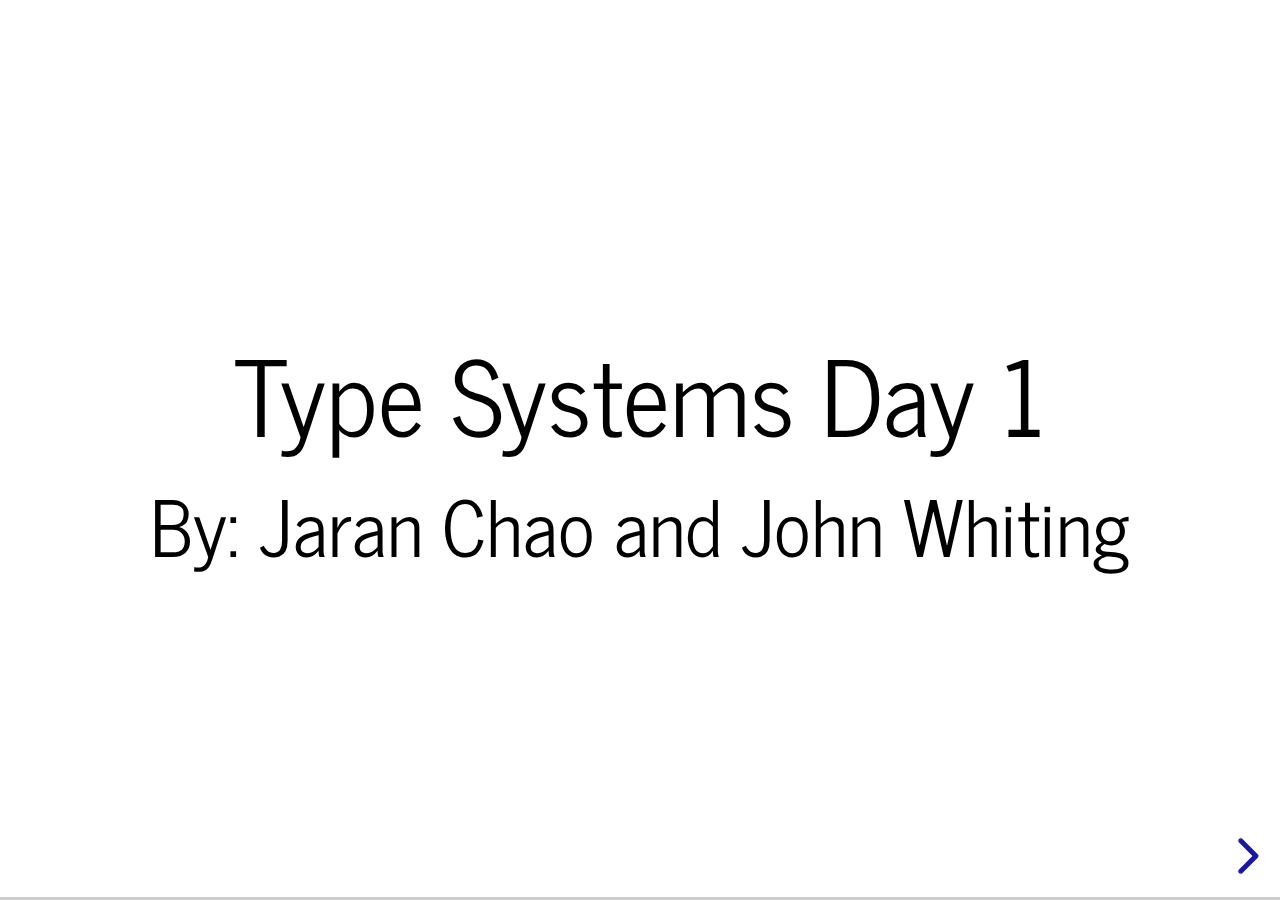
==== export/Day01-Slides/index.html @ 2f9c2c51 "vault backup: 2024-03-02 23:18:16" ====
<!DOCTYPE html>
<html lang="en">
  <head>
    <meta charset="utf-8" />
    <meta name="viewport" content="width=device-width, initial-scale=1.0, maximum-scale=1.0, user-scalable=no" />

    <title></title>
    <link rel="stylesheet" href="dist/reveal.css" />
    <link rel="stylesheet" href="dist/theme/simple.css" id="theme" />
    <link rel="stylesheet" href="plugin/highlight/zenburn.css" />
	<link rel="stylesheet" href="css/layout.css" />
	<link rel="stylesheet" href="plugin/customcontrols/style.css">



    <script defer src="dist/fontawesome/all.min.js"></script>

	<script type="text/javascript">
		var forgetPop = true;
		function onPopState(event) {
			if(forgetPop){
				forgetPop = false;
			} else {
				parent.postMessage(event.target.location.href, "app://obsidian.md");
			}
        }
		window.onpopstate = onPopState;
		window.onmessage = event => {
			if(event.data == "reload"){
				window.document.location.reload();
			}
			forgetPop = true;
		}

		function fitElements(){
			const itemsToFit = document.getElementsByClassName('fitText');
			for (const item in itemsToFit) {
				if (Object.hasOwnProperty.call(itemsToFit, item)) {
					var element = itemsToFit[item];
					fitElement(element,1, 1000);
					element.classList.remove('fitText');
				}
			}
		}

		function fitElement(element, start, end){

			let size = (end + start) / 2;
			element.style.fontSize = `${size}px`;

			if(Math.abs(start - end) < 1){
				while(element.scrollHeight > element.offsetHeight){
					size--;
					element.style.fontSize = `${size}px`;
				}
				return;
			}

			if(element.scrollHeight > element.offsetHeight){
				fitElement(element, start, size);
			} else {
				fitElement(element, size, end);
			}		
		}


		document.onreadystatechange = () => {
			fitElements();
			if (document.readyState === 'complete') {
				if (window.location.href.indexOf("?export") != -1){
					parent.postMessage(event.target.location.href, "app://obsidian.md");
				}
				if (window.location.href.indexOf("print-pdf") != -1){
					let stateCheck = setInterval(() => {
						clearInterval(stateCheck);
						window.print();
					}, 250);
				}
			}
	};


        </script>
  </head>
  <body>
    <div class="reveal">
      <div class="slides"><section  data-markdown><script type="text/template"><!-- .slide: class="drop" -->
<div class="" style="position: absolute; left: 0px; top: 0px; height: 700px; width: 960px; min-height: 700px; display: flex; flex-direction: column; align-items: center; justify-content: center" absolute="true">

## Type Systems Day 1
### By: Jaran Chao and John Whiting
</div></script></section><section  data-markdown><script type="text/template"><!-- .slide: class="drop" -->
<div class="" style="position: absolute; left: 0px; top: 0px; height: 700px; width: 960px; min-height: 700px; display: flex; flex-direction: column; align-items: center; justify-content: center" absolute="true">

## Overview

### High-Level properties of type systems

- Strong vs. Weak Typing
- Static vs. Dynamic
- Nominal vs. Structural
- Duck Typing
- Manifest vs. Inferred
</div></script></section><section  data-markdown><script type="text/template"><!-- .slide: class="drop" -->
<div class="" style="position: absolute; left: 0px; top: 0px; height: 700px; width: 960px; min-height: 700px; display: flex; flex-direction: column; align-items: center; justify-content: center" absolute="true">

## Types are a Spectrum

<img src="imgs/strong-weak-static-dynamic-spectrum-graph.webp" alt="" style="object-fit: scale-down">
</div></script></section><section  data-markdown><script type="text/template"><!-- .slide: class="drop" -->
<div class="" style="position: absolute; left: 0px; top: 0px; height: 700px; width: 960px; min-height: 700px; display: flex; flex-direction: column; align-items: center; justify-content: center" absolute="true">

## Static vs. Dynamic

Static Typing                                                              | Dynamic Typing
:--------------------------------------------------------------------------|---------------------------------------------------------------------:
The type of a variable is known at <i style="color:#22d;">compile time</i> | The type of a variable is known at <i style="color:#22d;">runtime</i>
The type of a variable <i style="color:#e22;">cannot</i> change            | The type of a variable <i style="color:#4e4;">can</i> change
</div></script></section><section  data-markdown><script type="text/template"><!-- .slide: class="drop" -->
<div class="" style="position: absolute; left: 0px; top: 0px; height: 700px; width: 960px; min-height: 700px; display: flex; flex-direction: column; align-items: center; justify-content: center" absolute="true">

## Strong vs. Weak

Strong Typing                                         | Weak Typing
:-----------------------------------------------------|-----------------------------------------------------:
 <i style="color:#e22;">Never</i> possible to convert | <i style="color:#4e4;">Always</i> possible to convert

There are no standardized/agreed upon definitions for strong and weakly typed languages.
However, the above terms will be used for the rest of the presentation. <!-- .element: style="font-size: 1.5rem" -->
</div></script></section><section  data-markdown><script type="text/template"><!-- .slide: class="drop" -->
<div class="" style="position: absolute; left: 0px; top: 0px; height: 700px; width: 960px; min-height: 700px; display: flex; flex-direction: column; align-items: center; justify-content: center" absolute="true">

## Python (Strong-Dynamic)

```python
print("hello world" + 10) # Gives a TypeError
print("hello world" + str(10)) # Prints "hello world10"

# Magic Method __str__ for type casting
class Test:
	def __str__(self):
		return "test"

print("hello world" + Test()) # Gives a TypeError
print("hello world" + str(Test())) # Prints "hello worldtest"
```
</div></script></section><section  data-markdown><script type="text/template"><!-- .slide: class="drop" -->
<div class="" style="position: absolute; left: 0px; top: 0px; height: 700px; width: 960px; min-height: 700px; display: flex; flex-direction: column; align-items: center; justify-content: center" absolute="true">

## JavaScript (Weak-Dynamic)

```js
// Evalulates to 0
console.log(+[]);

// Evaulates to 1
console.log(+!![]);

// Evaulates to true
console.log([] == 0);

// Evaulates to "banana"
console.log(("b" + "a" + + "a" + "a").toLowerCase());
```
</div></script></section><section  data-markdown><script type="text/template"><!-- .slide: class="drop" -->
<div class="" style="position: absolute; left: 0px; top: 0px; height: 700px; width: 960px; min-height: 700px; display: flex; flex-direction: column; align-items: center; justify-content: center" absolute="true">

## C/C++ (Weak-Static)

```c
// Fast Inverse Square Root Algorithm for Quake III Arena
float q_rsqrt(float number) {
  long i;
  float x2, y;
  const float threehalfs = 1.5F;

  x2 = number * 0.5F;
  y  = number;
  i  = * ( long * ) &y; // evil floating point bit level hacking
  i  = 0x5f3759df - ( i >> 1 ); // what the...
  y  = * ( float * ) &i;
  y  = y * ( threehalfs - ( x2 * y * y ) );

  return y;
}
```
</div></script></section><section  data-markdown><script type="text/template"><!-- .slide: class="drop" -->
<div class="" style="position: absolute; left: 0px; top: 0px; height: 700px; width: 960px; min-height: 700px; display: flex; flex-direction: column; align-items: center; justify-content: center" absolute="true">

## Java (Strong-Static)

```java
public class Main {
  static class Test {
    @Override
    public String toString() {
      return "test";
    }
  }
  public static void main(String[] args) {
	// Prints "hello world10"
	System.out.println("hello world" + 10);
	
	// Prints "hello worldtest"
	System.out.println("hello world" + new Test());
  }
}
```
</div></script></section><section  data-markdown><script type="text/template"><!-- .slide: class="drop" -->
<div class="" style="position: absolute; left: 0px; top: 0px; height: 700px; width: 960px; min-height: 700px; display: flex; flex-direction: column; align-items: center; justify-content: center" absolute="true">

## Nominal vs. Structural
</div></script></section><section  data-markdown><script type="text/template"><!-- .slide: class="drop" -->
<div class="" style="position: absolute; left: 0px; top: 0px; height: 700px; width: 960px; min-height: 700px; display: flex; flex-direction: column; align-items: center; justify-content: center" absolute="true">

## Duck Typing
</div></script></section><section  data-markdown><script type="text/template"><!-- .slide: class="drop" -->
<div class="" style="position: absolute; left: 0px; top: 0px; height: 700px; width: 960px; min-height: 700px; display: flex; flex-direction: column; align-items: center; justify-content: center" absolute="true">

## Manifest vs. Inferred
</div></script></section></div>
    </div>

    <script src="dist/reveal.js"></script>

    <script src="plugin/markdown/markdown.js"></script>
    <script src="plugin/highlight/highlight.js"></script>
    <script src="plugin/zoom/zoom.js"></script>
    <script src="plugin/notes/notes.js"></script>
    <script src="plugin/math/math.js"></script>
	<script src="plugin/mermaid/mermaid.js"></script>
	<script src="plugin/chart/chart.min.js"></script>
	<script src="plugin/chart/plugin.js"></script>
	<script src="plugin/customcontrols/plugin.js"></script>

    <script>
      function extend() {
        var target = {};
        for (var i = 0; i < arguments.length; i++) {
          var source = arguments[i];
          for (var key in source) {
            if (source.hasOwnProperty(key)) {
              target[key] = source[key];
            }
          }
        }
        return target;
      }

	  function isLight(color) {
		let hex = color.replace('#', '');

		// convert #fff => #ffffff
		if(hex.length == 3){
			hex = `${hex[0]}${hex[0]}${hex[1]}${hex[1]}${hex[2]}${hex[2]}`;
		}

		const c_r = parseInt(hex.substr(0, 2), 16);
		const c_g = parseInt(hex.substr(2, 2), 16);
		const c_b = parseInt(hex.substr(4, 2), 16);
		const brightness = ((c_r * 299) + (c_g * 587) + (c_b * 114)) / 1000;
		return brightness > 155;
	}

	var bgColor = getComputedStyle(document.documentElement).getPropertyValue('--r-background-color').trim();
	var isLight = isLight(bgColor);

	if(isLight){
		document.body.classList.add('has-light-background');
	} else {
		document.body.classList.add('has-dark-background');
	}

      // default options to init reveal.js
      var defaultOptions = {
        controls: true,
        progress: true,
        history: true,
        center: true,
        transition: 'default', // none/fade/slide/convex/concave/zoom
        plugins: [
          RevealMarkdown,
          RevealHighlight,
          RevealZoom,
          RevealNotes,
          RevealMath.MathJax3,
		  RevealMermaid,
		  RevealChart,
		  RevealCustomControls,
        ],


    	allottedTime: 120 * 1000,

		mathjax3: {
			mathjax: 'plugin/math/mathjax/tex-mml-chtml.js',
		},
		markdown: {
		  gfm: true,
		  mangle: true,
		  pedantic: false,
		  smartLists: false,
		  smartypants: false,
		},

		mermaid: {
			theme: isLight ? 'default' : 'dark',
		},

		customcontrols: {
			controls: [
			]
		},
      };

      // options from URL query string
      var queryOptions = Reveal().getQueryHash() || {};

      var options = extend(defaultOptions, {"width":960,"height":700,"margin":0.04,"controls":true,"progress":true,"slideNumber":false,"transition":"slide","transitionSpeed":"default"}, queryOptions);
    </script>

    <script>
      Reveal.initialize(options);
    </script>
  </body>

  <!-- created with Advanced Slides -->
</html>
---- export/Day01-Slides/dist/reveal.css ----
/*!
* reveal.js 4.3.1
* https://revealjs.com
* MIT licensed
*
* Copyright (C) 2011-2022 Hakim El Hattab, https://hakim.se
*/
.reveal .r-stretch,.reveal .stretch{max-width:none;max-height:none}.reveal pre.r-stretch code,.reveal pre.stretch code{height:100%;max-height:100%;box-sizing:border-box}.reveal .r-fit-text{display:inline-block;white-space:nowrap}.reveal .r-stack{display:grid}.reveal .r-stack>*{grid-area:1/1;margin:auto}.reveal .r-hstack,.reveal .r-vstack{display:flex}.reveal .r-hstack img,.reveal .r-hstack video,.reveal .r-vstack img,.reveal .r-vstack video{min-width:0;min-height:0;-o-object-fit:contain;object-fit:contain}.reveal .r-vstack{flex-direction:column;align-items:center;justify-content:center}.reveal .r-hstack{flex-direction:row;align-items:center;justify-content:center}.reveal .items-stretch{align-items:stretch}.reveal .items-start{align-items:flex-start}.reveal .items-center{align-items:center}.reveal .items-end{align-items:flex-end}.reveal .justify-between{justify-content:space-between}.reveal .justify-around{justify-content:space-around}.reveal .justify-start{justify-content:flex-start}.reveal .justify-center{justify-content:center}.reveal .justify-end{justify-content:flex-end}html.reveal-full-page{width:100%;height:100%;height:100vh;height:calc(var(--vh,1vh) * 100);overflow:hidden}.reveal-viewport{height:100%;overflow:hidden;position:relative;line-height:1;margin:0;background-color:#fff;color:#000}.reveal-viewport:-webkit-full-screen{top:0!important;left:0!important;width:100%!important;height:100%!important;transform:none!important}.reveal-viewport:-ms-fullscreen{top:0!important;left:0!important;width:100%!important;height:100%!important;transform:none!important}.reveal-viewport:fullscreen{top:0!important;left:0!important;width:100%!important;height:100%!important;transform:none!important}.reveal .slides section .fragment{opacity:0;visibility:hidden;transition:all .2s ease;will-change:opacity}.reveal .slides section .fragment.visible{opacity:1;visibility:inherit}.reveal .slides section .fragment.disabled{transition:none}.reveal .slides section .fragment.grow{opacity:1;visibility:inherit}.reveal .slides section .fragment.grow.visible{transform:scale(1.3)}.reveal .slides section .fragment.shrink{opacity:1;visibility:inherit}.reveal .slides section .fragment.shrink.visible{transform:scale(.7)}.reveal .slides section .fragment.zoom-in{transform:scale(.1)}.reveal .slides section .fragment.zoom-in.visible{transform:none}.reveal .slides section .fragment.fade-out{opacity:1;visibility:inherit}.reveal .slides section .fragment.fade-out.visible{opacity:0;visibility:hidden}.reveal .slides section .fragment.semi-fade-out{opacity:1;visibility:inherit}.reveal .slides section .fragment.semi-fade-out.visible{opacity:.5;visibility:inherit}.reveal .slides section .fragment.strike{opacity:1;visibility:inherit}.reveal .slides section .fragment.strike.visible{text-decoration:line-through}.reveal .slides section .fragment.fade-up{transform:translate(0,40px)}.reveal .slides section .fragment.fade-up.visible{transform:translate(0,0)}.reveal .slides section .fragment.fade-down{transform:translate(0,-40px)}.reveal .slides section .fragment.fade-down.visible{transform:translate(0,0)}.reveal .slides section .fragment.fade-right{transform:translate(-40px,0)}.reveal .slides section .fragment.fade-right.visible{transform:translate(0,0)}.reveal .slides section .fragment.fade-left{transform:translate(40px,0)}.reveal .slides section .fragment.fade-left.visible{transform:translate(0,0)}.reveal .slides section .fragment.current-visible,.reveal .slides section .fragment.fade-in-then-out{opacity:0;visibility:hidden}.reveal .slides section .fragment.current-visible.current-fragment,.reveal .slides section .fragment.fade-in-then-out.current-fragment{opacity:1;visibility:inherit}.reveal .slides section .fragment.fade-in-then-semi-out{opacity:0;visibility:hidden}.reveal .slides section .fragment.fade-in-then-semi-out.visible{opacity:.5;visibility:inherit}.reveal .slides section .fragment.fade-in-then-semi-out.current-fragment{opacity:1;visibility:inherit}.reveal .slides section .fragment.highlight-blue,.reveal .slides section .fragment.highlight-current-blue,.reveal .slides section .fragment.highlight-current-green,.reveal .slides section .fragment.highlight-current-red,.reveal .slides section .fragment.highlight-green,.reveal .slides section .fragment.highlight-red{opacity:1;visibility:inherit}.reveal .slides section .fragment.highlight-red.visible{color:#ff2c2d}.reveal .slides section .fragment.highlight-green.visible{color:#17ff2e}.reveal .slides section .fragment.highlight-blue.visible{color:#1b91ff}.reveal .slides section .fragment.highlight-current-red.current-fragment{color:#ff2c2d}.reveal .slides section .fragment.highlight-current-green.current-fragment{color:#17ff2e}.reveal .slides section .fragment.highlight-current-blue.current-fragment{color:#1b91ff}.reveal:after{content:"";font-style:italic}.reveal iframe{z-index:1}.reveal a{position:relative}@keyframes bounce-right{0%,10%,25%,40%,50%{transform:translateX(0)}20%{transform:translateX(10px)}30%{transform:translateX(-5px)}}@keyframes bounce-left{0%,10%,25%,40%,50%{transform:translateX(0)}20%{transform:translateX(-10px)}30%{transform:translateX(5px)}}@keyframes bounce-down{0%,10%,25%,40%,50%{transform:translateY(0)}20%{transform:translateY(10px)}30%{transform:translateY(-5px)}}.reveal .controls{display:none;position:absolute;top:auto;bottom:12px;right:12px;left:auto;z-index:11;color:#000;pointer-events:none;font-size:10px}.reveal .controls button{position:absolute;padding:0;background-color:transparent;border:0;outline:0;cursor:pointer;color:currentColor;transform:scale(.9999);transition:color .2s ease,opacity .2s ease,transform .2s ease;z-index:2;pointer-events:auto;font-size:inherit;visibility:hidden;opacity:0;-webkit-appearance:none;-webkit-tap-highlight-color:transparent}.reveal .controls .controls-arrow:after,.reveal .controls .controls-arrow:before{content:"";position:absolute;top:0;left:0;width:2.6em;height:.5em;border-radius:.25em;background-color:currentColor;transition:all .15s ease,background-color .8s ease;transform-origin:.2em 50%;will-change:transform}.reveal .controls .controls-arrow{position:relative;width:3.6em;height:3.6em}.reveal .controls .controls-arrow:before{transform:translateX(.5em) translateY(1.55em) rotate(45deg)}.reveal .controls .controls-arrow:after{transform:translateX(.5em) translateY(1.55em) rotate(-45deg)}.reveal .controls .controls-arrow:hover:before{transform:translateX(.5em) translateY(1.55em) rotate(40deg)}.reveal .controls .controls-arrow:hover:after{transform:translateX(.5em) translateY(1.55em) rotate(-40deg)}.reveal .controls .controls-arrow:active:before{transform:translateX(.5em) translateY(1.55em) rotate(36deg)}.reveal .controls .controls-arrow:active:after{transform:translateX(.5em) translateY(1.55em) rotate(-36deg)}.reveal .controls .navigate-left{right:6.4em;bottom:3.2em;transform:translateX(-10px)}.reveal .controls .navigate-left.highlight{animation:bounce-left 2s 50 both ease-out}.reveal .controls .navigate-right{right:0;bottom:3.2em;transform:translateX(10px)}.reveal .controls .navigate-right .controls-arrow{transform:rotate(180deg)}.reveal .controls .navigate-right.highlight{animation:bounce-right 2s 50 both ease-out}.reveal .controls .navigate-up{right:3.2em;bottom:6.4em;transform:translateY(-10px)}.reveal .controls .navigate-up .controls-arrow{transform:rotate(90deg)}.reveal .controls .navigate-down{right:3.2em;bottom:-1.4em;padding-bottom:1.4em;transform:translateY(10px)}.reveal .controls .navigate-down .controls-arrow{transform:rotate(-90deg)}.reveal .controls .navigate-down.highlight{animation:bounce-down 2s 50 both ease-out}.reveal .controls[data-controls-back-arrows=faded] .navigate-up.enabled{opacity:.3}.reveal .controls[data-controls-back-arrows=faded] .navigate-up.enabled:hover{opacity:1}.reveal .controls[data-controls-back-arrows=hidden] .navigate-up.enabled{opacity:0;visibility:hidden}.reveal .controls .enabled{visibility:visible;opacity:.9;cursor:pointer;transform:none}.reveal .controls .enabled.fragmented{opacity:.5}.reveal .controls .enabled.fragmented:hover,.reveal .controls .enabled:hover{opacity:1}.reveal:not(.rtl) .controls[data-controls-back-arrows=faded] .navigate-left.enabled{opacity:.3}.reveal:not(.rtl) .controls[data-controls-back-arrows=faded] .navigate-left.enabled:hover{opacity:1}.reveal:not(.rtl) .controls[data-controls-back-arrows=hidden] .navigate-left.enabled{opacity:0;visibility:hidden}.reveal.rtl .controls[data-controls-back-arrows=faded] .navigate-right.enabled{opacity:.3}.reveal.rtl .controls[data-controls-back-arrows=faded] .navigate-right.enabled:hover{opacity:1}.reveal.rtl .controls[data-controls-back-arrows=hidden] .navigate-right.enabled{opacity:0;visibility:hidden}.reveal[data-navigation-mode=linear].has-horizontal-slides .navigate-down,.reveal[data-navigation-mode=linear].has-horizontal-slides .navigate-up{display:none}.reveal:not(.has-vertical-slides) .controls .navigate-left,.reveal[data-navigation-mode=linear].has-horizontal-slides .navigate-left{bottom:1.4em;right:5.5em}.reveal:not(.has-vertical-slides) .controls .navigate-right,.reveal[data-navigation-mode=linear].has-horizontal-slides .navigate-right{bottom:1.4em;right:.5em}.reveal:not(.has-horizontal-slides) .controls .navigate-up{right:1.4em;bottom:5em}.reveal:not(.has-horizontal-slides) .controls .navigate-down{right:1.4em;bottom:.5em}.reveal.has-dark-background .controls{color:#fff}.reveal.has-light-background .controls{color:#000}.reveal.no-hover .controls .controls-arrow:active:before,.reveal.no-hover .controls .controls-arrow:hover:before{transform:translateX(.5em) translateY(1.55em) rotate(45deg)}.reveal.no-hover .controls .controls-arrow:active:after,.reveal.no-hover .controls .controls-arrow:hover:after{transform:translateX(.5em) translateY(1.55em) rotate(-45deg)}@media screen and (min-width:500px){.reveal .controls[data-controls-layout=edges]{top:0;right:0;bottom:0;left:0}.reveal .controls[data-controls-layout=edges] .navigate-down,.reveal .controls[data-controls-layout=edges] .navigate-left,.reveal .controls[data-controls-layout=edges] .navigate-right,.reveal .controls[data-controls-layout=edges] .navigate-up{bottom:auto;right:auto}.reveal .controls[data-controls-layout=edges] .navigate-left{top:50%;left:.8em;margin-top:-1.8em}.reveal .controls[data-controls-layout=edges] .navigate-right{top:50%;right:.8em;margin-top:-1.8em}.reveal .controls[data-controls-layout=edges] .navigate-up{top:.8em;left:50%;margin-left:-1.8em}.reveal .controls[data-controls-layout=edges] .navigate-down{bottom:-.3em;left:50%;margin-left:-1.8em}}.reveal .progress{position:absolute;display:none;height:3px;width:100%;bottom:0;left:0;z-index:10;background-color:rgba(0,0,0,.2);color:#fff}.reveal .progress:after{content:"";display:block;position:absolute;height:10px;width:100%;top:-10px}.reveal .progress span{display:block;height:100%;width:100%;background-color:currentColor;transition:transform .8s cubic-bezier(.26,.86,.44,.985);transform-origin:0 0;transform:scaleX(0)}.reveal .slide-number{position:absolute;display:block;right:8px;bottom:8px;z-index:31;font-family:Helvetica,sans-serif;font-size:12px;line-height:1;color:#fff;background-color:rgba(0,0,0,.4);padding:5px}.reveal .slide-number a{color:currentColor}.reveal .slide-number-delimiter{margin:0 3px}.reveal{position:relative;width:100%;height:100%;overflow:hidden;touch-action:pinch-zoom}.reveal.embedded{touch-action:pan-y}.reveal .slides{position:absolute;width:100%;height:100%;top:0;right:0;bottom:0;left:0;margin:auto;pointer-events:none;overflow:visible;z-index:1;text-align:center;perspective:600px;perspective-origin:50% 40%}.reveal .slides>section{perspective:600px}.reveal .slides>section,.reveal .slides>section>section{display:none;position:absolute;width:100%;pointer-events:auto;z-index:10;transform-style:flat;transition:transform-origin .8s cubic-bezier(.26,.86,.44,.985),transform .8s cubic-bezier(.26,.86,.44,.985),visibility .8s cubic-bezier(.26,.86,.44,.985),opacity .8s cubic-bezier(.26,.86,.44,.985)}.reveal[data-transition-speed=fast] .slides section{transition-duration:.4s}.reveal[data-transition-speed=slow] .slides section{transition-duration:1.2s}.reveal .slides section[data-transition-speed=fast]{transition-duration:.4s}.reveal .slides section[data-transition-speed=slow]{transition-duration:1.2s}.reveal .slides>section.stack{padding-top:0;padding-bottom:0;pointer-events:none;height:100%}.reveal .slides>section.present,.reveal .slides>section>section.present{display:block;z-index:11;opacity:1}.reveal .slides>section:empty,.reveal .slides>section>section:empty,.reveal .slides>section>section[data-background-interactive],.reveal .slides>section[data-background-interactive]{pointer-events:none}.reveal.center,.reveal.center .slides,.reveal.center .slides section{min-height:0!important}.reveal .slides>section:not(.present),.reveal .slides>section>section:not(.present){pointer-events:none}.reveal.overview .slides>section,.reveal.overview .slides>section>section{pointer-events:auto}.reveal .slides>section.future,.reveal .slides>section.past,.reveal .slides>section>section.future,.reveal .slides>section>section.past{opacity:0}.reveal .slides>section[data-transition=slide].past,.reveal .slides>section[data-transition~=slide-out].past,.reveal.slide .slides>section:not([data-transition]).past{transform:translate(-150%,0)}.reveal .slides>section[data-transition=slide].future,.reveal .slides>section[data-transition~=slide-in].future,.reveal.slide .slides>section:not([data-transition]).future{transform:translate(150%,0)}.reveal .slides>section>section[data-transition=slide].past,.reveal .slides>section>section[data-transition~=slide-out].past,.reveal.slide .slides>section>section:not([data-transition]).past{transform:translate(0,-150%)}.reveal .slides>section>section[data-transition=slide].future,.reveal .slides>section>section[data-transition~=slide-in].future,.reveal.slide .slides>section>section:not([data-transition]).future{transform:translate(0,150%)}.reveal .slides>section[data-transition=linear].past,.reveal .slides>section[data-transition~=linear-out].past,.reveal.linear .slides>section:not([data-transition]).past{transform:translate(-150%,0)}.reveal .slides>section[data-transition=linear].future,.reveal .slides>section[data-transition~=linear-in].future,.reveal.linear .slides>section:not([data-transition]).future{transform:translate(150%,0)}.reveal .slides>section>section[data-transition=linear].past,.reveal .slides>section>section[data-transition~=linear-out].past,.reveal.linear .slides>section>section:not([data-transition]).past{transform:translate(0,-150%)}.reveal .slides>section>section[data-transition=linear].future,.reveal .slides>section>section[data-transition~=linear-in].future,.reveal.linear .slides>section>section:not([data-transition]).future{transform:translate(0,150%)}.reveal .slides section[data-transition=default].stack,.reveal.default .slides section.stack{transform-style:preserve-3d}.reveal .slides>section[data-transition=default].past,.reveal .slides>section[data-transition~=default-out].past,.reveal.default .slides>section:not([data-transition]).past{transform:translate3d(-100%,0,0) rotateY(-90deg) translate3d(-100%,0,0)}.reveal .slides>section[data-transition=default].future,.reveal .slides>section[data-transition~=default-in].future,.reveal.default .slides>section:not([data-transition]).future{transform:translate3d(100%,0,0) rotateY(90deg) translate3d(100%,0,0)}.reveal .slides>section>section[data-transition=default].past,.reveal .slides>section>section[data-transition~=default-out].past,.reveal.default .slides>section>section:not([data-transition]).past{transform:translate3d(0,-300px,0) rotateX(70deg) translate3d(0,-300px,0)}.reveal .slides>section>section[data-transition=default].future,.reveal .slides>section>section[data-transition~=default-in].future,.reveal.default .slides>section>section:not([data-transition]).future{transform:translate3d(0,300px,0) rotateX(-70deg) translate3d(0,300px,0)}.reveal .slides section[data-transition=convex].stack,.reveal.convex .slides section.stack{transform-style:preserve-3d}.reveal .slides>section[data-transition=convex].past,.reveal .slides>section[data-transition~=convex-out].past,.reveal.convex .slides>section:not([data-transition]).past{transform:translate3d(-100%,0,0) rotateY(-90deg) translate3d(-100%,0,0)}.reveal .slides>section[data-transition=convex].future,.reveal .slides>section[data-transition~=convex-in].future,.reveal.convex .slides>section:not([data-transition]).future{transform:translate3d(100%,0,0) rotateY(90deg) translate3d(100%,0,0)}.reveal .slides>section>section[data-transition=convex].past,.reveal .slides>section>section[data-transition~=convex-out].past,.reveal.convex .slides>section>section:not([data-transition]).past{transform:translate3d(0,-300px,0) rotateX(70deg) translate3d(0,-300px,0)}.reveal .slides>section>section[data-transition=convex].future,.reveal .slides>section>section[data-transition~=convex-in].future,.reveal.convex .slides>section>section:not([data-transition]).future{transform:translate3d(0,300px,0) rotateX(-70deg) translate3d(0,300px,0)}.reveal .slides section[data-transition=concave].stack,.reveal.concave .slides section.stack{transform-style:preserve-3d}.reveal .slides>section[data-transition=concave].past,.reveal .slides>section[data-transition~=concave-out].past,.reveal.concave .slides>section:not([data-transition]).past{transform:translate3d(-100%,0,0) rotateY(90deg) translate3d(-100%,0,0)}.reveal .slides>section[data-transition=concave].future,.reveal .slides>section[data-transition~=concave-in].future,.reveal.concave .slides>section:not([data-transition]).future{transform:translate3d(100%,0,0) rotateY(-90deg) translate3d(100%,0,0)}.reveal .slides>section>section[data-transition=concave].past,.reveal .slides>section>section[data-transition~=concave-out].past,.reveal.concave .slides>section>section:not([data-transition]).past{transform:translate3d(0,-80%,0) rotateX(-70deg) translate3d(0,-80%,0)}.reveal .slides>section>section[data-transition=concave].future,.reveal .slides>section>section[data-transition~=concave-in].future,.reveal.concave .slides>section>section:not([data-transition]).future{transform:translate3d(0,80%,0) rotateX(70deg) translate3d(0,80%,0)}.reveal .slides section[data-transition=zoom],.reveal.zoom .slides section:not([data-transition]){transition-timing-function:ease}.reveal .slides>section[data-transition=zoom].past,.reveal .slides>section[data-transition~=zoom-out].past,.reveal.zoom .slides>section:not([data-transition]).past{visibility:hidden;transform:scale(16)}.reveal .slides>section[data-transition=zoom].future,.reveal .slides>section[data-transition~=zoom-in].future,.reveal.zoom .slides>section:not([data-transition]).future{visibility:hidden;transform:scale(.2)}.reveal .slides>section>section[data-transition=zoom].past,.reveal .slides>section>section[data-transition~=zoom-out].past,.reveal.zoom .slides>section>section:not([data-transition]).past{transform:scale(16)}.reveal .slides>section>section[data-transition=zoom].future,.reveal .slides>section>section[data-transition~=zoom-in].future,.reveal.zoom .slides>section>section:not([data-transition]).future{transform:scale(.2)}.reveal.cube .slides{perspective:1300px}.reveal.cube .slides section{padding:30px;min-height:700px;-webkit-backface-visibility:hidden;backface-visibility:hidden;box-sizing:border-box;transform-style:preserve-3d}.reveal.center.cube .slides section{min-height:0}.reveal.cube .slides section:not(.stack):before{content:"";position:absolute;display:block;width:100%;height:100%;left:0;top:0;background:rgba(0,0,0,.1);border-radius:4px;transform:translateZ(-20px)}.reveal.cube .slides section:not(.stack):after{content:"";position:absolute;display:block;width:90%;height:30px;left:5%;bottom:0;background:0 0;z-index:1;border-radius:4px;box-shadow:0 95px 25px rgba(0,0,0,.2);transform:translateZ(-90px) rotateX(65deg)}.reveal.cube .slides>section.stack{padding:0;background:0 0}.reveal.cube .slides>section.past{transform-origin:100% 0;transform:translate3d(-100%,0,0) rotateY(-90deg)}.reveal.cube .slides>section.future{transform-origin:0 0;transform:translate3d(100%,0,0) rotateY(90deg)}.reveal.cube .slides>section>section.past{transform-origin:0 100%;transform:translate3d(0,-100%,0) rotateX(90deg)}.reveal.cube .slides>section>section.future{transform-origin:0 0;transform:translate3d(0,100%,0) rotateX(-90deg)}.reveal.page .slides{perspective-origin:0 50%;perspective:3000px}.reveal.page .slides section{padding:30px;min-height:700px;box-sizing:border-box;transform-style:preserve-3d}.reveal.page .slides section.past{z-index:12}.reveal.page .slides section:not(.stack):before{content:"";position:absolute;display:block;width:100%;height:100%;left:0;top:0;background:rgba(0,0,0,.1);transform:translateZ(-20px)}.reveal.page .slides section:not(.stack):after{content:"";position:absolute;display:block;width:90%;height:30px;left:5%;bottom:0;background:0 0;z-index:1;border-radius:4px;box-shadow:0 95px 25px rgba(0,0,0,.2);-webkit-transform:translateZ(-90px) rotateX(65deg)}.reveal.page .slides>section.stack{padding:0;background:0 0}.reveal.page .slides>section.past{transform-origin:0 0;transform:translate3d(-40%,0,0) rotateY(-80deg)}.reveal.page .slides>section.future{transform-origin:100% 0;transform:translate3d(0,0,0)}.reveal.page .slides>section>section.past{transform-origin:0 0;transform:translate3d(0,-40%,0) rotateX(80deg)}.reveal.page .slides>section>section.future{transform-origin:0 100%;transform:translate3d(0,0,0)}.reveal .slides section[data-transition=fade],.reveal.fade .slides section:not([data-transition]),.reveal.fade .slides>section>section:not([data-transition]){transform:none;transition:opacity .5s}.reveal.fade.overview .slides section,.reveal.fade.overview .slides>section>section{transition:none}.reveal .slides section[data-transition=none],.reveal.none .slides section:not([data-transition]){transform:none;transition:none}.reveal .pause-overlay{position:absolute;top:0;left:0;width:100%;height:100%;background:#000;visibility:hidden;opacity:0;z-index:100;transition:all 1s ease}.reveal .pause-overlay .resume-button{position:absolute;bottom:20px;right:20px;color:#ccc;border-radius:2px;padding:6px 14px;border:2px solid #ccc;font-size:16px;background:0 0;cursor:pointer}.reveal .pause-overlay .resume-button:hover{color:#fff;border-color:#fff}.reveal.paused .pause-overlay{visibility:visible;opacity:1}.reveal .no-transition,.reveal .no-transition *,.reveal .slides.disable-slide-transitions section{transition:none!important}.reveal .slides.disable-slide-transitions section{transform:none!important}.reveal .backgrounds{position:absolute;width:100%;height:100%;top:0;left:0;perspective:600px}.reveal .slide-background{display:none;position:absolute;width:100%;height:100%;opacity:0;visibility:hidden;overflow:hidden;background-color:rgba(0,0,0,0);transition:all .8s cubic-bezier(.26,.86,.44,.985)}.reveal .slide-background-content{position:absolute;width:100%;height:100%;background-position:50% 50%;background-repeat:no-repeat;background-size:cover}.reveal .slide-background.stack{display:block}.reveal .slide-background.present{opacity:1;visibility:visible;z-index:2}.print-pdf .reveal .slide-background{opacity:1!important;visibility:visible!important}.reveal .slide-background video{position:absolute;width:100%;height:100%;max-width:none;max-height:none;top:0;left:0;-o-object-fit:cover;object-fit:cover}.reveal .slide-background[data-background-size=contain] video{-o-object-fit:contain;object-fit:contain}.reveal>.backgrounds .slide-background[data-background-transition=none],.reveal[data-background-transition=none]>.backgrounds .slide-background:not([data-background-transition]){transition:none}.reveal>.backgrounds .slide-background[data-background-transition=slide],.reveal[data-background-transition=slide]>.backgrounds .slide-background:not([data-background-transition]){opacity:1}.reveal>.backgrounds .slide-background.past[data-background-transition=slide],.reveal[data-background-transition=slide]>.backgrounds .slide-background.past:not([data-background-transition]){transform:translate(-100%,0)}.reveal>.backgrounds .slide-background.future[data-background-transition=slide],.reveal[data-background-transition=slide]>.backgrounds .slide-background.future:not([data-background-transition]){transform:translate(100%,0)}.reveal>.backgrounds .slide-background>.slide-background.past[data-background-transition=slide],.reveal[data-background-transition=slide]>.backgrounds .slide-background>.slide-background.past:not([data-background-transition]){transform:translate(0,-100%)}.reveal>.backgrounds .slide-background>.slide-background.future[data-background-transition=slide],.reveal[data-background-transition=slide]>.backgrounds .slide-background>.slide-background.future:not([data-background-transition]){transform:translate(0,100%)}.reveal>.backgrounds .slide-background.past[data-background-transition=convex],.reveal[data-background-transition=convex]>.backgrounds .slide-background.past:not([data-background-transition]){opacity:0;transform:translate3d(-100%,0,0) rotateY(-90deg) translate3d(-100%,0,0)}.reveal>.backgrounds .slide-background.future[data-background-transition=convex],.reveal[data-background-transition=convex]>.backgrounds .slide-background.future:not([data-background-transition]){opacity:0;transform:translate3d(100%,0,0) rotateY(90deg) translate3d(100%,0,0)}.reveal>.backgrounds .slide-background>.slide-background.past[data-background-transition=convex],.reveal[data-background-transition=convex]>.backgrounds .slide-background>.slide-background.past:not([data-background-transition]){opacity:0;transform:translate3d(0,-100%,0) rotateX(90deg) translate3d(0,-100%,0)}.reveal>.backgrounds .slide-background>.slide-background.future[data-background-transition=convex],.reveal[data-background-transition=convex]>.backgrounds .slide-background>.slide-background.future:not([data-background-transition]){opacity:0;transform:translate3d(0,100%,0) rotateX(-90deg) translate3d(0,100%,0)}.reveal>.backgrounds .slide-background.past[data-background-transition=concave],.reveal[data-background-transition=concave]>.backgrounds .slide-background.past:not([data-background-transition]){opacity:0;transform:translate3d(-100%,0,0) rotateY(90deg) translate3d(-100%,0,0)}.reveal>.backgrounds .slide-background.future[data-background-transition=concave],.reveal[data-background-transition=concave]>.backgrounds .slide-background.future:not([data-background-transition]){opacity:0;transform:translate3d(100%,0,0) rotateY(-90deg) translate3d(100%,0,0)}.reveal>.backgrounds .slide-background>.slide-background.past[data-background-transition=concave],.reveal[data-background-transition=concave]>.backgrounds .slide-background>.slide-background.past:not([data-background-transition]){opacity:0;transform:translate3d(0,-100%,0) rotateX(-90deg) translate3d(0,-100%,0)}.reveal>.backgrounds .slide-background>.slide-background.future[data-background-transition=concave],.reveal[data-background-transition=concave]>.backgrounds .slide-background>.slide-background.future:not([data-background-transition]){opacity:0;transform:translate3d(0,100%,0) rotateX(90deg) translate3d(0,100%,0)}.reveal>.backgrounds .slide-background[data-background-transition=zoom],.reveal[data-background-transition=zoom]>.backgrounds .slide-background:not([data-background-transition]){transition-timing-function:ease}.reveal>.backgrounds .slide-background.past[data-background-transition=zoom],.reveal[data-background-transition=zoom]>.backgrounds .slide-background.past:not([data-background-transition]){opacity:0;visibility:hidden;transform:scale(16)}.reveal>.backgrounds .slide-background.future[data-background-transition=zoom],.reveal[data-background-transition=zoom]>.backgrounds .slide-background.future:not([data-background-transition]){opacity:0;visibility:hidden;transform:scale(.2)}.reveal>.backgrounds .slide-background>.slide-background.past[data-background-transition=zoom],.reveal[data-background-transition=zoom]>.backgrounds .slide-background>.slide-background.past:not([data-background-transition]){opacity:0;visibility:hidden;transform:scale(16)}.reveal>.backgrounds .slide-background>.slide-background.future[data-background-transition=zoom],.reveal[data-background-transition=zoom]>.backgrounds .slide-background>.slide-background.future:not([data-background-transition]){opacity:0;visibility:hidden;transform:scale(.2)}.reveal[data-transition-speed=fast]>.backgrounds .slide-background{transition-duration:.4s}.reveal[data-transition-speed=slow]>.backgrounds .slide-background{transition-duration:1.2s}.reveal [data-auto-animate-target^=unmatched]{will-change:opacity}.reveal section[data-auto-animate]:not(.stack):not([data-auto-animate=running]) [data-auto-animate-target^=unmatched]{opacity:0}.reveal.overview{perspective-origin:50% 50%;perspective:700px}.reveal.overview .slides{-moz-transform-style:preserve-3d}.reveal.overview .slides section{height:100%;top:0!important;opacity:1!important;overflow:hidden;visibility:visible!important;cursor:pointer;box-sizing:border-box}.reveal.overview .slides section.present,.reveal.overview .slides section:hover{outline:10px solid rgba(150,150,150,.4);outline-offset:10px}.reveal.overview .slides section .fragment{opacity:1;transition:none}.reveal.overview .slides section:after,.reveal.overview .slides section:before{display:none!important}.reveal.overview .slides>section.stack{padding:0;top:0!important;background:0 0;outline:0;overflow:visible}.reveal.overview .backgrounds{perspective:inherit;-moz-transform-style:preserve-3d}.reveal.overview .backgrounds .slide-background{opacity:1;visibility:visible;outline:10px solid rgba(150,150,150,.1);outline-offset:10px}.reveal.overview .backgrounds .slide-background.stack{overflow:visible}.reveal.overview .slides section,.reveal.overview-deactivating .slides section{transition:none}.reveal.overview .backgrounds .slide-background,.reveal.overview-deactivating .backgrounds .slide-background{transition:none}.reveal.rtl .slides,.reveal.rtl .slides h1,.reveal.rtl .slides h2,.reveal.rtl .slides h3,.reveal.rtl .slides h4,.reveal.rtl .slides h5,.reveal.rtl .slides h6{direction:rtl;font-family:sans-serif}.reveal.rtl code,.reveal.rtl pre{direction:ltr}.reveal.rtl ol,.reveal.rtl ul{text-align:right}.reveal.rtl .progress span{transform-origin:100% 0}.reveal.has-parallax-background .backgrounds{transition:all .8s ease}.reveal.has-parallax-background[data-transition-speed=fast] .backgrounds{transition-duration:.4s}.reveal.has-parallax-background[data-transition-speed=slow] .backgrounds{transition-duration:1.2s}.reveal>.overlay{position:absolute;top:0;left:0;width:100%;height:100%;z-index:1000;background:rgba(0,0,0,.9);transition:all .3s ease}.reveal>.overlay .spinner{position:absolute;display:block;top:50%;left:50%;width:32px;height:32px;margin:-16px 0 0 -16px;z-index:10;background-image:url([data-uri]%2F%2F%2F6%2Bvr8nJybW1tcDAwOjo6Nvb26ioqKOjo7Ozs%2FLy8vz8%2FAAAAAAAAAAAACH%2FC05FVFNDQVBFMi4wAwEAAAAh%2FhpDcmVhdGVkIHdpdGggYWpheGxvYWQuaW5mbwAh%[base64]%2FV%2FnmOM82XiHRLYKhKP1oZmADdEAAAh%2BQQJCgAAACwAAAAAIAAgAAAE6hDISWlZpOrNp1lGNRSdRpDUolIGw5RUYhhHukqFu8DsrEyqnWThGvAmhVlteBvojpTDDBUEIFwMFBRAmBkSgOrBFZogCASwBDEY%2FCZSg7GSE0gSCjQBMVG023xWBhklAnoEdhQEfyNqMIcKjhRsjEdnezB%2BA4k8gTwJhFuiW4dokXiloUepBAp5qaKpp6%2BHo7aWW54wl7obvEe0kRuoplCGepwSx2jJvqHEmGt6whJpGpfJCHmOoNHKaHx61WiSR92E4lbFoq%2BB6QDtuetcaBPnW6%2BO7wDHpIiK9SaVK5GgV543tzjgGcghAgAh%[base64]%2B%2BG%2Bw48edZPK%2BM6hLJpQg484enXIdQFSS1u6UhksENEQAAIfkECQoAAAAsAAAAACAAIAAABOcQyEmpGKLqzWcZRVUQnZYg1aBSh2GUVEIQ2aQOE%2BG%2BcD4ntpWkZQj1JIiZIogDFFyHI0UxQwFugMSOFIPJftfVAEoZLBbcLEFhlQiqGp1Vd140AUklUN3eCA51C1EWMzMCezCBBmkxVIVHBWd3HHl9JQOIJSdSnJ0TDKChCwUJjoWMPaGqDKannasMo6WnM562R5YluZRwur0wpgqZE7NKUm%2BFNRPIhjBJxKZteWuIBMN4zRMIVIhffcgojwCF117i4nlLnY5ztRLsnOk%2BaV%2BoJY7V7m76PdkS4trKcdg0Zc0tTcKkRAAAIfkECQoAAAAsAAAAACAAIAAABO4QyEkpKqjqzScpRaVkXZWQEximw1BSCUEIlDohrft6cpKCk5xid5MNJTaAIkekKGQkWyKHkvhKsR7ARmitkAYDYRIbUQRQjWBwJRzChi9CRlBcY1UN4g0%[base64]%[base64]%2BE71SRQeyqUToLA7VxF0JDyIQh%2FMVVPMt1ECZlfcjZJ9mIKoaTl1MRIl5o4CUKXOwmyrCInCKqcWtvadL2SYhyASyNDJ0uIiRMDjI0Fd30%2FiI2UA5GSS5UDj2l6NoqgOgN4gksEBgYFf0FDqKgHnyZ9OX8HrgYHdHpcHQULXAS2qKpENRg7eAMLC7kTBaixUYFkKAzWAAnLC7FLVxLWDBLKCwaKTULgEwbLA4hJtOkSBNqITT3xEgfLpBtzE%2FjiuL04RGEBgwWhShRgQExHBAAh%2BQQJCgAAACwAAAAAIAAgAAAE7xDISWlSqerNpyJKhWRdlSAVoVLCWk6JKlAqAavhO9UkUHsqlE6CwO1cRdCQ8iEIfzFVTzLdRAmZX3I2SfZiCqGk5dTESJeaOAlClzsJsqwiJwiqnFrb2nS9kmIcgEsjQydLiIlHehhpejaIjzh9eomSjZR%[base64]%2BE71SRQeyqUToLA7VxF0JDyIQh%[base64]%2BE71SRQeyqUToLA7VxF0JDyIQh%2FMVVPMt1ECZlfcjZJ9mIKoaTl1MRIl5o4CUKXOwmyrCInCKqcWtvadL2SYhyASyNDJ0uIiUd6GAULDJCRiXo1CpGXDJOUjY%2BYip9DhToJA4RBLwMLCwVDfRgbBAaqqoZ1XBMHswsHtxtFaH1iqaoGNgAIxRpbFAgfPQSqpbgGBqUD1wBXeCYp1AYZ19JJOYgH1KwA4UBvQwXUBxPqVD9L3sbp2BNk2xvvFPJd%2BMFCN6HAAIKgNggY0KtEBAAh%[base64]%2BvsYMDAzZQPC9VCNkDWUhGkuE5PxJNwiUK4UfLzOlD4WvzAHaoG9nxPi5d%2BjYUqfAhhykOFwJWiAAAIfkECQoAAAAsAAAAACAAIAAABPAQyElpUqnqzaciSoVkXVUMFaFSwlpOCcMYlErAavhOMnNLNo8KsZsMZItJEIDIFSkLGQoQTNhIsFehRww2CQLKF0tYGKYSg%2BygsZIuNqJksKgbfgIGepNo2cIUB3V1B3IvNiBYNQaDSTtfhhx0CwVPI0UJe0%2Bbm4g5VgcGoqOcnjmjqDSdnhgEoamcsZuXO1aWQy8KAwOAuTYYGwi7w5h%2BKr0SJ8MFihpNbx%2B4Erq7BYBuzsdiH1jCAzoSfl0rVirNbRXlBBlLX%2BBP0XJLAPGzTkAuAOqb0WT5AH7OcdCm5B8TgRwSRKIHQtaLCwg1RAAAOwAAAAAAAAAAAA%3D%3D);visibility:visible;opacity:.6;transition:all .3s ease}.reveal>.overlay header{position:absolute;left:0;top:0;width:100%;padding:5px;z-index:2;box-sizing:border-box}.reveal>.overlay header a{display:inline-block;width:40px;height:40px;line-height:36px;padding:0 10px;float:right;opacity:.6;box-sizing:border-box}.reveal>.overlay header a:hover{opacity:1}.reveal>.overlay header a .icon{display:inline-block;width:20px;height:20px;background-position:50% 50%;background-size:100%;background-repeat:no-repeat}.reveal>.overlay header a.close .icon{background-image:url([data-uri])}.reveal>.overlay header a.external .icon{background-image:url([data-uri])}.reveal>.overlay .viewport{position:absolute;display:flex;top:50px;right:0;bottom:0;left:0}.reveal>.overlay.overlay-preview .viewport iframe{width:100%;height:100%;max-width:100%;max-height:100%;border:0;opacity:0;visibility:hidden;transition:all .3s ease}.reveal>.overlay.overlay-preview.loaded .viewport iframe{opacity:1;visibility:visible}.reveal>.overlay.overlay-preview.loaded .viewport-inner{position:absolute;z-index:-1;left:0;top:45%;width:100%;text-align:center;letter-spacing:normal}.reveal>.overlay.overlay-preview .x-frame-error{opacity:0;transition:opacity .3s ease .3s}.reveal>.overlay.overlay-preview.loaded .x-frame-error{opacity:1}.reveal>.overlay.overlay-preview.loaded .spinner{opacity:0;visibility:hidden;transform:scale(.2)}.reveal>.overlay.overlay-help .viewport{overflow:auto;color:#fff}.reveal>.overlay.overlay-help .viewport .viewport-inner{width:600px;margin:auto;padding:20px 20px 80px 20px;text-align:center;letter-spacing:normal}.reveal>.overlay.overlay-help .viewport .viewport-inner .title{font-size:20px}.reveal>.overlay.overlay-help .viewport .viewport-inner table{border:1px solid #fff;border-collapse:collapse;font-size:16px}.reveal>.overlay.overlay-help .viewport .viewport-inner table td,.reveal>.overlay.overlay-help .viewport .viewport-inner table th{width:200px;padding:14px;border:1px solid #fff;vertical-align:middle}.reveal>.overlay.overlay-help .viewport .viewport-inner table th{padding-top:20px;padding-bottom:20px}.reveal .playback{position:absolute;left:15px;bottom:20px;z-index:30;cursor:pointer;transition:all .4s ease;-webkit-tap-highlight-color:transparent}.reveal.overview .playback{opacity:0;visibility:hidden}.reveal .hljs{min-height:100%}.reveal .hljs table{margin:initial}.reveal .hljs-ln-code,.reveal .hljs-ln-numbers{padding:0;border:0}.reveal .hljs-ln-numbers{opacity:.6;padding-right:.75em;text-align:right;vertical-align:top}.reveal .hljs.has-highlights tr:not(.highlight-line){opacity:.4}.reveal .hljs:not(:first-child).fragment{position:absolute;top:0;left:0;width:100%;box-sizing:border-box}.reveal pre[data-auto-animate-target]{overflow:hidden}.reveal pre[data-auto-animate-target] code{height:100%}.reveal .roll{display:inline-block;line-height:1.2;overflow:hidden;vertical-align:top;perspective:400px;perspective-origin:50% 50%}.reveal .roll:hover{background:0 0;text-shadow:none}.reveal .roll span{display:block;position:relative;padding:0 2px;pointer-events:none;transition:all .4s ease;transform-origin:50% 0;transform-style:preserve-3d;-webkit-backface-visibility:hidden;backface-visibility:hidden}.reveal .roll:hover span{background:rgba(0,0,0,.5);transform:translate3d(0,0,-45px) rotateX(90deg)}.reveal .roll span:after{content:attr(data-title);display:block;position:absolute;left:0;top:0;padding:0 2px;-webkit-backface-visibility:hidden;backface-visibility:hidden;transform-origin:50% 0;transform:translate3d(0,110%,0) rotateX(-90deg)}.reveal aside.notes{display:none}.reveal .speaker-notes{display:none;position:absolute;width:33.3333333333%;height:100%;top:0;left:100%;padding:14px 18px 14px 18px;z-index:1;font-size:18px;line-height:1.4;border:1px solid rgba(0,0,0,.05);color:#222;background-color:#f5f5f5;overflow:auto;box-sizing:border-box;text-align:left;font-family:Helvetica,sans-serif;-webkit-overflow-scrolling:touch}.reveal .speaker-notes .notes-placeholder{color:#ccc;font-style:italic}.reveal .speaker-notes:focus{outline:0}.reveal .speaker-notes:before{content:"Speaker notes";display:block;margin-bottom:10px;opacity:.5}.reveal.show-notes{max-width:75%;overflow:visible}.reveal.show-notes .speaker-notes{display:block}@media screen and (min-width:1600px){.reveal .speaker-notes{font-size:20px}}@media screen and (max-width:1024px){.reveal.show-notes{border-left:0;max-width:none;max-height:70%;max-height:70vh;overflow:visible}.reveal.show-notes .speaker-notes{top:100%;left:0;width:100%;height:30vh;border:0}}@media screen and (max-width:600px){.reveal.show-notes{max-height:60%;max-height:60vh}.reveal.show-notes .speaker-notes{top:100%;height:40vh}.reveal .speaker-notes{font-size:14px}}.zoomed .reveal *,.zoomed .reveal :after,.zoomed .reveal :before{-webkit-backface-visibility:visible!important;backface-visibility:visible!important}.zoomed .reveal .controls,.zoomed .reveal .progress{opacity:0}.zoomed .reveal .roll span{background:0 0}.zoomed .reveal .roll span:after{visibility:hidden}html.print-pdf *{-webkit-print-color-adjust:exact}html.print-pdf{width:100%;height:100%;overflow:visible}html.print-pdf body{margin:0 auto!important;border:0;padding:0;float:none!important;overflow:visible}html.print-pdf .nestedarrow,html.print-pdf .reveal .controls,html.print-pdf .reveal .playback,html.print-pdf .reveal .progress,html.print-pdf .reveal.overview,html.print-pdf .state-background{display:none!important}html.print-pdf .reveal pre code{overflow:hidden!important;font-family:Courier,"Courier New",monospace!important}html.print-pdf .reveal{width:auto!important;height:auto!important;overflow:hidden!important}html.print-pdf .reveal .slides{position:static;width:100%!important;height:auto!important;zoom:1!important;pointer-events:initial;left:auto;top:auto;margin:0!important;padding:0!important;overflow:visible;display:block;perspective:none;perspective-origin:50% 50%}html.print-pdf .reveal .slides .pdf-page{position:relative;overflow:hidden;z-index:1;page-break-after:always}html.print-pdf .reveal .slides section{visibility:visible!important;display:block!important;position:absolute!important;margin:0!important;padding:0!important;box-sizing:border-box!important;min-height:1px;opacity:1!important;transform-style:flat!important;transform:none!important}html.print-pdf .reveal section.stack{position:relative!important;margin:0!important;padding:0!important;page-break-after:avoid!important;height:auto!important;min-height:auto!important}html.print-pdf .reveal img{box-shadow:none}html.print-pdf .reveal .backgrounds{display:none}html.print-pdf .reveal .slide-background{display:block!important;position:absolute;top:0;left:0;width:100%;height:100%;z-index:auto!important}html.print-pdf .reveal.show-notes{max-width:none;max-height:none}html.print-pdf .reveal .speaker-notes-pdf{display:block;width:100%;height:auto;max-height:none;top:auto;right:auto;bottom:auto;left:auto;z-index:100}html.print-pdf .reveal .speaker-notes-pdf[data-layout=separate-page]{position:relative;color:inherit;background-color:transparent;padding:20px;page-break-after:always;border:0}html.print-pdf .reveal .slide-number-pdf{display:block;position:absolute;font-size:14px}html.print-pdf .aria-status{display:none}@media print{html:not(.print-pdf){background:#fff;width:auto;height:auto;overflow:visible}html:not(.print-pdf) body{background:#fff;font-size:20pt;width:auto;height:auto;border:0;margin:0 5%;padding:0;overflow:visible;float:none!important}html:not(.print-pdf) .controls,html:not(.print-pdf) .fork-reveal,html:not(.print-pdf) .nestedarrow,html:not(.print-pdf) .reveal .backgrounds,html:not(.print-pdf) .reveal .progress,html:not(.print-pdf) .reveal .slide-number,html:not(.print-pdf) .share-reveal,html:not(.print-pdf) .state-background{display:none!important}html:not(.print-pdf) body,html:not(.print-pdf) li,html:not(.print-pdf) p,html:not(.print-pdf) td{font-size:20pt!important;color:#000}html:not(.print-pdf) h1,html:not(.print-pdf) h2,html:not(.print-pdf) h3,html:not(.print-pdf) h4,html:not(.print-pdf) h5,html:not(.print-pdf) h6{color:#000!important;height:auto;line-height:normal;text-align:left;letter-spacing:normal}html:not(.print-pdf) h1{font-size:28pt!important}html:not(.print-pdf) h2{font-size:24pt!important}html:not(.print-pdf) h3{font-size:22pt!important}html:not(.print-pdf) h4{font-size:22pt!important;font-variant:small-caps}html:not(.print-pdf) h5{font-size:21pt!important}html:not(.print-pdf) h6{font-size:20pt!important;font-style:italic}html:not(.print-pdf) a:link,html:not(.print-pdf) a:visited{color:#000!important;font-weight:700;text-decoration:underline}html:not(.print-pdf) div,html:not(.print-pdf) ol,html:not(.print-pdf) p,html:not(.print-pdf) ul{visibility:visible;position:static;width:auto;height:auto;display:block;overflow:visible;margin:0;text-align:left!important}html:not(.print-pdf) .reveal pre,html:not(.print-pdf) .reveal table{margin-left:0;margin-right:0}html:not(.print-pdf) .reveal pre code{padding:20px}html:not(.print-pdf) .reveal blockquote{margin:20px 0}html:not(.print-pdf) .reveal .slides{position:static!important;width:auto!important;height:auto!important;left:0!important;top:0!important;margin-left:0!important;margin-top:0!important;padding:0!important;zoom:1!important;transform:none!important;overflow:visible!important;display:block!important;text-align:left!important;perspective:none;perspective-origin:50% 50%}html:not(.print-pdf) .reveal .slides section{visibility:visible!important;position:static!important;width:auto!important;height:auto!important;display:block!important;overflow:visible!important;left:0!important;top:0!important;margin-left:0!important;margin-top:0!important;padding:60px 20px!important;z-index:auto!important;opacity:1!important;page-break-after:always!important;transform-style:flat!important;transform:none!important;transition:none!important}html:not(.print-pdf) .reveal .slides section.stack{padding:0!important}html:not(.print-pdf) .reveal section:last-of-type{page-break-after:avoid!important}html:not(.print-pdf) .reveal section .fragment{opacity:1!important;visibility:visible!important;transform:none!important}html:not(.print-pdf) .reveal section img{display:block;margin:15px 0;background:#fff;border:1px solid #666;box-shadow:none}html:not(.print-pdf) .reveal section small{font-size:.8em}html:not(.print-pdf) .reveal .hljs{max-height:100%;white-space:pre-wrap;word-wrap:break-word;word-break:break-word;font-size:15pt}html:not(.print-pdf) .reveal .hljs .hljs-ln-numbers{white-space:nowrap}html:not(.print-pdf) .reveal .hljs td{font-size:inherit!important;color:inherit!important}}
---- export/Day01-Slides/dist/theme/simple.css ----
@import "https://fonts.googleapis.com/css?family=News+Cycle:400,700";
@import "https://fonts.googleapis.com/css?family=Lato:400,700,400italic,700italic";
.reveal .has-dark-background,
.reveal .has-dark-background h1,
.reveal .has-dark-background h2,
.reveal .has-dark-background h3,
.reveal .has-dark-background h4,
.reveal .has-dark-background h5,
.reveal .has-dark-background h6 {
  color: #fff;
}
:root {
  --r-background-color: #fff;
  --r-main-font: Lato, sans-serif;
  --r-main-font-size: 40px;
  --r-main-color: #000;
  --r-block-margin: 20px;
  --r-heading-margin: 0 0 20px 0;
  --r-heading-font:
    News Cycle,
    Impact,
    sans-serif;
  --r-heading-color: #000;
  --r-heading-line-height: 1.2;
  --r-heading-letter-spacing: normal;
  --r-heading-text-transform: none;
  --r-heading-text-shadow: none;
  --r-heading1-font-weight: normal;
  --r-heading2-font-weight: normal;
  --r-heading3-font-weight: normal;
  --r-heading4-font-weight: normal;
  --r-heading5-font-weight: normal;
  --r-heading6-font-weight: normal;
  --r-heading1-text-shadow: none;
  --r-heading1-size: 3.77em;
  --r-heading2-size: 2.11em;
  --r-heading3-size: 1.55em;
  --r-heading4-size: 1em;
  --r-heading5-size: 0.8em;
  --r-heading6-size: 0.6em;
  --r-code-font: monospace;
  --r-link-color: #00008B;
  --r-link-color-dark: #00003f;
  --r-link-color-hover: #0000f1;
  --r-selection-background-color: rgba(0, 0, 0, 0.99);
  --r-selection-color: #fff;
}
.reveal-viewport {
  background: #fff;
  background-color: var(--r-background-color);
}
.reveal {
  font-family: var(--r-main-font);
  font-size: var(--r-main-font-size);
  font-weight: normal;
  color: var(--r-main-color);
}
.reveal ::selection {
  color: var(--r-selection-color);
  background: var(--r-selection-background-color);
  text-shadow: none;
}
.reveal ::-moz-selection {
  color: var(--r-selection-color);
  background: var(--r-selection-background-color);
  text-shadow: none;
}
.reveal .slides section,
.reveal .slides section > section {
  line-height: 1.3;
  font-weight: inherit;
}
.reveal h1,
.reveal h2,
.reveal h3,
.reveal h4,
.reveal h5,
.reveal h6 {
  margin: var(--r-heading-margin);
  color: var(--r-heading-color);
  font-family: var(--r-heading-font);
  line-height: var(--r-heading-line-height);
  letter-spacing: var(--r-heading-letter-spacing);
  text-transform: var(--r-heading-text-transform);
  text-shadow: var(--r-heading-text-shadow);
  word-wrap: break-word;
}
.reveal h1 {
  font-size: var(--r-heading1-size);
}
.reveal h2 {
  font-size: var(--r-heading2-size);
}
.reveal h3 {
  font-size: var(--r-heading3-size);
}
.reveal h4 {
  font-size: var(--r-heading4-size);
}
.reveal h5 {
  font-size: var(--r-heading5-size);
}
.reveal h6 {
  font-size: var(--r-heading6-size);
}
.reveal h1 {
  font-weight: var(--r-heading1-font-weight);
}
.reveal h2 {
  font-weight: var(--r-heading2-font-weight);
}
.reveal h3 {
  font-weight: var(--r-heading3-font-weight);
}
.reveal h4 {
  font-weight: var(--r-heading4-font-weight);
}
.reveal h5 {
  font-weight: var(--r-heading5-font-weight);
}
.reveal h6 {
  font-weight: var(--r-heading6-font-weight);
}
.reveal h1 {
  text-shadow: var(--r-heading1-text-shadow);
}
.reveal .slides > section.drop {
  padding-top: 0;
  padding-bottom: 0;
  height: 100%;
}
.reveal p {
  margin: var(--r-block-margin) 0;
  line-height: 1.3;
}
.reveal h1:last-child,
.reveal h2:last-child,
.reveal h3:last-child,
.reveal h4:last-child,
.reveal h5:last-child,
.reveal h6:last-child {
  margin-bottom: 0;
}
.reveal img,
.reveal video,
.reveal iframe {
  max-width: 100%;
  max-height: 100%;
}
.reveal strong,
.reveal b {
  font-weight: bold;
}
.reveal em {
  font-style: italic;
}
.reveal ol,
.reveal dl,
.reveal ul {
  display: inline-block;
  text-align: left;
  margin: 0 0 0 1em;
}
.reveal ol {
  list-style-type: decimal;
}
.reveal ul {
  list-style-type: disc;
}
.reveal ul ul {
  list-style-type: square;
}
.reveal ul ul ul {
  list-style-type: circle;
}
.reveal ul ul,
.reveal ul ol,
.reveal ol ol,
.reveal ol ul {
  display: block;
  margin-left: 40px;
}
.reveal dt {
  font-weight: bold;
}
.reveal dd {
  margin-left: 40px;
}
.reveal blockquote {
  display: block;
  position: relative;
  width: 70%;
  margin: var(--r-block-margin) auto;
  padding: 5px;
  font-style: italic;
  background: rgba(255, 255, 255, 0.05);
  box-shadow: 0 0 2px rgba(0, 0, 0, 0.2);
}
.reveal blockquote p:first-child,
.reveal blockquote p:last-child {
  display: inline-block;
}
.reveal q {
  font-style: italic;
}
.reveal pre {
  display: block;
  position: relative;
  width: 90%;
  margin: var(--r-block-margin) auto;
  text-align: left;
  font-size: 0.55em;
  font-family: var(--r-code-font);
  line-height: 1.2em;
  word-wrap: break-word;
  box-shadow: 0 5px 15px rgba(0, 0, 0, 0.15);
}
.reveal code {
  font-family: var(--r-code-font);
  text-transform: none;
  tab-size: 2;
}
.reveal pre code {
  display: block;
  padding: 5px;
  overflow: auto;
  max-height: 400px;
  word-wrap: normal;
}
.reveal .code-wrapper {
  white-space: normal;
}
.reveal .code-wrapper code {
  white-space: pre;
}
.reveal table {
  margin: auto;
  border-collapse: collapse;
  border-spacing: 0;
}
.reveal table th {
  font-weight: bold;
}
.reveal table th,
.reveal table td {
  text-align: left;
  padding: 0.2em 0.5em;
  border-bottom: 1px solid;
}
.reveal table th[align=center],
.reveal table td[align=center] {
  text-align: center;
}
.reveal table th[align=right],
.reveal table td[align=right] {
  text-align: right;
}
.reveal table tbody tr:last-child th,
.reveal table tbody tr:last-child td {
  border-bottom: none;
}
.reveal sup {
  vertical-align: super;
  font-size: smaller;
}
.reveal sub {
  vertical-align: sub;
  font-size: smaller;
}
.reveal small {
  display: inline-block;
  font-size: 0.6em;
  line-height: 1.2em;
  vertical-align: top;
}
.reveal small * {
  vertical-align: top;
}
.reveal img {
  margin: var(--r-block-margin) 0;
}
.reveal a {
  color: var(--r-link-color);
  text-decoration: none;
  transition: color 0.15s ease;
}
.reveal a:hover {
  color: var(--r-link-color-hover);
  text-shadow: none;
  border: none;
}
.reveal .roll span:after {
  color: #fff;
  background: var(--r-link-color-dark);
}
.reveal .r-frame {
  border: 4px solid var(--r-main-color);
  box-shadow: 0 0 10px rgba(0, 0, 0, 0.15);
}
.reveal a .r-frame {
  transition: all 0.15s linear;
}
.reveal a:hover .r-frame {
  border-color: var(--r-link-color);
  box-shadow: 0 0 20px rgba(0, 0, 0, 0.55);
}
.reveal .controls {
  color: var(--r-link-color) !important;
}
.reveal .progress {
  background: rgba(0, 0, 0, 0.2);
  color: var(--r-link-color);
}
@media print {
  .backgrounds {
    background-color: var(--r-background-color);
  }
}
.has-dark-background canvas[data-chart] {
  background-color: white;
}
.has-light-background canvas[data-chart] {
  background-color: unset;
}
canvas[data-chart] {
  padding: 0.5em;
}
.reveal .hljs {
  min-height: 50%;
}
---- export/Day01-Slides/plugin/highlight/zenburn.css ----
/*

Zenburn style from voldmar.ru (c) Vladimir Epifanov <voldmar@voldmar.ru>
based on dark.css by Ivan Sagalaev

*/

.hljs {
  display: block;
  overflow-x: auto;
  padding: 0.5em;
  background: #3f3f3f;
  color: #dcdcdc;
}

.hljs-keyword,
.hljs-selector-tag,
.hljs-tag {
  color: #e3ceab;
}

.hljs-template-tag {
  color: #dcdcdc;
}

.hljs-number {
  color: #8cd0d3;
}

.hljs-variable,
.hljs-template-variable,
.hljs-attribute {
  color: #efdcbc;
}

.hljs-literal {
  color: #efefaf;
}

.hljs-subst {
  color: #8f8f8f;
}

.hljs-title,
.hljs-name,
.hljs-selector-id,
.hljs-selector-class,
.hljs-section,
.hljs-type {
  color: #efef8f;
}

.hljs-symbol,
.hljs-bullet,
.hljs-link {
  color: #dca3a3;
}

.hljs-deletion,
.hljs-string,
.hljs-built_in,
.hljs-builtin-name {
  color: #cc9393;
}

.hljs-addition,
.hljs-comment,
.hljs-quote,
.hljs-meta {
  color: #7f9f7f;
}


.hljs-emphasis {
  font-style: italic;
}

.hljs-strong {
  font-weight: bold;
}
---- export/Day01-Slides/css/layout.css ----
@charset "UTF-8";
:root {
  --split-div-size: 0;
  --split-gap-size: 0;
}
split {
  display: flex;
  gap: unset;
  flex-flow: row wrap;
  align-content: center;
}
split[even] > * {
  flex: 1;
}
split[no-margin] > * {
  --r-block-margin: 0;
}
split[wrap="1"] > * {
  flex: 1 1 calc((100% - (calc(var(--split-gap-size) * (1 - 1))) - (calc(var(--dbg-size) * 1 * 2))) / 1);
}
split[wrap="2"] > * {
  flex: 1 1 calc((100% - (calc(var(--split-gap-size) * (2 - 1))) - (calc(var(--dbg-size) * 2 * 2))) / 2);
}
split[wrap="3"] > * {
  flex: 1 1 calc((100% - (calc(var(--split-gap-size) * (3 - 1))) - (calc(var(--dbg-size) * 3 * 2))) / 3);
}
split[wrap="4"] > * {
  flex: 1 1 calc((100% - (calc(var(--split-gap-size) * (4 - 1))) - (calc(var(--dbg-size) * 4 * 2))) / 4);
}
split[wrap="5"] > * {
  flex: 1 1 calc((100% - (calc(var(--split-gap-size) * (5 - 1))) - (calc(var(--dbg-size) * 5 * 2))) / 5);
}
split[wrap="6"] > * {
  flex: 1 1 calc((100% - (calc(var(--split-gap-size) * (6 - 1))) - (calc(var(--dbg-size) * 6 * 2))) / 6);
}
split[wrap="7"] > * {
  flex: 1 1 calc((100% - (calc(var(--split-gap-size) * (7 - 1))) - (calc(var(--dbg-size) * 7 * 2))) / 7);
}
split[wrap="8"] > * {
  flex: 1 1 calc((100% - (calc(var(--split-gap-size) * (8 - 1))) - (calc(var(--dbg-size) * 8 * 2))) / 8);
}
split[wrap="9"] > * {
  flex: 1 1 calc((100% - (calc(var(--split-gap-size) * (9 - 1))) - (calc(var(--dbg-size) * 9 * 2))) / 9);
}
split[wrap="10"] > * {
  flex: 1 1 calc((100% - (calc(var(--split-gap-size) * (10 - 1))) - (calc(var(--dbg-size) * 10 * 2))) / 10);
}
split[wrap="11"] > * {
  flex: 1 1 calc((100% - (calc(var(--split-gap-size) * (11 - 1))) - (calc(var(--dbg-size) * 11 * 2))) / 11);
}
split[wrap="12"] > * {
  flex: 1 1 calc((100% - (calc(var(--split-gap-size) * (12 - 1))) - (calc(var(--dbg-size) * 12 * 2))) / 12);
}
split[gap="0"] {
  --split-gap-size: 0;
  gap: unset;
}
split[gap="1"] {
  --split-gap-size: 1em;
  gap: 1em;
}
split[gap="2"] {
  --split-gap-size: 2em;
  gap: 2em;
}
split[gap="3"] {
  --split-gap-size: 3em;
  gap: 3em;
}
split[gap="4"] {
  --split-gap-size: 4em;
  gap: 4em;
}
split[gap="5"] {
  --split-gap-size: 5em;
  gap: 5em;
}
split[left="1"] > *:first-child {
  flex: 1;
}
split[middle="1"] > *:nth-child(2) {
  flex: 1 !important;
}
split[right="1"] > *:nth-child(2) {
  flex: 1;
}
split[right="1"] > *:nth-child(3) {
  flex: 1;
}
split[left="2"] > *:first-child {
  flex: 2;
}
split[middle="2"] > *:nth-child(2) {
  flex: 2 !important;
}
split[right="2"] > *:nth-child(2) {
  flex: 2;
}
split[right="2"] > *:nth-child(3) {
  flex: 2;
}
split[left="3"] > *:first-child {
  flex: 3;
}
split[middle="3"] > *:nth-child(2) {
  flex: 3 !important;
}
split[right="3"] > *:nth-child(2) {
  flex: 3;
}
split[right="3"] > *:nth-child(3) {
  flex: 3;
}
split[left="4"] > *:first-child {
  flex: 4;
}
split[middle="4"] > *:nth-child(2) {
  flex: 4 !important;
}
split[right="4"] > *:nth-child(2) {
  flex: 4;
}
split[right="4"] > *:nth-child(3) {
  flex: 4;
}
split[left="5"] > *:first-child {
  flex: 5;
}
split[middle="5"] > *:nth-child(2) {
  flex: 5 !important;
}
split[right="5"] > *:nth-child(2) {
  flex: 5;
}
split[right="5"] > *:nth-child(3) {
  flex: 5;
}
split[left="6"] > *:first-child {
  flex: 6;
}
split[middle="6"] > *:nth-child(2) {
  flex: 6 !important;
}
split[right="6"] > *:nth-child(2) {
  flex: 6;
}
split[right="6"] > *:nth-child(3) {
  flex: 6;
}
split[left="7"] > *:first-child {
  flex: 7;
}
split[middle="7"] > *:nth-child(2) {
  flex: 7 !important;
}
split[right="7"] > *:nth-child(2) {
  flex: 7;
}
split[right="7"] > *:nth-child(3) {
  flex: 7;
}
split[left="8"] > *:first-child {
  flex: 8;
}
split[middle="8"] > *:nth-child(2) {
  flex: 8 !important;
}
split[right="8"] > *:nth-child(2) {
  flex: 8;
}
split[right="8"] > *:nth-child(3) {
  flex: 8;
}
split[left="9"] > *:first-child {
  flex: 9;
}
split[middle="9"] > *:nth-child(2) {
  flex: 9 !important;
}
split[right="9"] > *:nth-child(2) {
  flex: 9;
}
split[right="9"] > *:nth-child(3) {
  flex: 9;
}
split[left="10"] > *:first-child {
  flex: 10;
}
split[middle="10"] > *:nth-child(2) {
  flex: 10 !important;
}
split[right="10"] > *:nth-child(2) {
  flex: 10;
}
split[right="10"] > *:nth-child(3) {
  flex: 10;
}
split[left="11"] > *:first-child {
  flex: 11;
}
split[middle="11"] > *:nth-child(2) {
  flex: 11 !important;
}
split[right="11"] > *:nth-child(2) {
  flex: 11;
}
split[right="11"] > *:nth-child(3) {
  flex: 11;
}
.align-left {
  display: flex;
  align-items: flex-start;
}
.align-left p {
  text-align: left;
}
.align-center {
  display: flex;
  align-items: center;
}
.align-center p {
  text-align: center;
}
.align-right {
  display: flex;
  align-items: flex-end;
}
.align-right p {
  text-align: right;
}
h1.align-left,
h2.align-left,
h3.align-left,
h4.align-left,
h5.align-left,
h6.align-left,
p.align-left {
  text-align: left;
  align-self: flex-start;
}
h1.align-right,
h2.align-right,
h3.align-right,
h4.align-right,
h5.align-right,
h6.align-right,
p.align-right {
  text-align: right;
  align-self: flex-end;
}
h1.align-center,
h2.align-center,
h3.align-center,
h4.align-center,
h5.align-center,
h6.align-center,
p.align-center {
  text-align: center;
  align-self: center;
}
:root {
  --animation-duration: 0.7s;
}
.slower {
  --animation-duration: 1.3s;
}
.faster {
  --animation-duration: 0.35s;
}
@keyframes fadeIn {
  from {
    opacity: 0;
    animation-timing-function: cubic-bezier(0.1, 0.25, 0.75, 0.9);
  }
  to {
    opacity: 1;
  }
}
.fadeIn {
  animation-name: fadeIn;
  animation-duration: var(--animation-duration);
  animation-timing-function: cubic-bezier(0.1, 0.9, 0.2, 1);
  animation-fill-mode: both;
}
@keyframes slideRightIn {
  from {
    transform: translate3d(-200px, 0, 0);
  }
  to {
    transform: translate3d(0, 0, 0);
  }
}
.slideRightIn {
  animation-name: fadeIn, slideRightIn;
  animation-duration: var(--animation-duration);
  animation-timing-function: cubic-bezier(0.1, 0.9, 0.2, 1);
  animation-fill-mode: both;
}
@keyframes slideLeftIn {
  from {
    transform: translate3d(200px, 0, 0);
  }
  to {
    transform: translate3d(0, 0, 0);
  }
}
.slideLeftIn {
  animation-name: fadeIn, slideLeftIn;
  animation-duration: var(--animation-duration);
  animation-timing-function: cubic-bezier(0.1, 0.9, 0.2, 1);
  animation-fill-mode: both;
}
@keyframes slideUpIn {
  from {
    transform: translate3d(0, 150px, 0);
  }
  to {
    transform: translate3d(0, 0, 0);
  }
}
.slideUpIn {
  animation-name: fadeIn, slideUpIn;
  animation-duration: var(--animation-duration);
  animation-timing-function: cubic-bezier(0.1, 0.5, 1);
  animation-fill-mode: both;
}
@keyframes slideDownIn {
  from {
    transform: translate3d(0, -150px, 0);
  }
  to {
    transform: translate3d(0, 0, 0);
  }
}
.slideDownIn {
  animation-name: fadeIn, slideDownIn;
  animation-duration: var(--animation-duration);
  animation-timing-function: cubic-bezier(0.1, 0.5, 1);
  animation-fill-mode: both;
}
@keyframes fadeOut {
  from {
    opacity: 1;
    animation-timing-function: cubic-bezier(0.1, 0.25, 0.75, 0.9);
  }
  to {
    opacity: 0;
  }
}
.fadeOut {
  animation-name: fadeOut;
  animation-duration: var(--animation-duration);
  animation-timing-function: cubic-bezier(0.1, 0.9, 0.2, 1);
  animation-fill-mode: both;
}
@keyframes slideRightOut {
  from {
    transform: translate3d(0, 0, 0);
  }
  to {
    transform: translate3d(200px, 0, 0);
  }
}
.slideRightOut {
  animation-name: fadeOut, slideRightOut;
  animation-duration: var(--animation-duration);
  animation-timing-function: cubic-bezier(0.1, 0.9, 0.2, 1);
  animation-fill-mode: both;
}
@keyframes slideLeftOut {
  from {
    transform: translate3d(0, 0, 0);
  }
  to {
    transform: translate3d(-200px, 0, 0);
  }
}
.slideLeftOut {
  animation-name: fadeOut, slideLeftOut;
  animation-duration: var(--animation-duration);
  animation-timing-function: cubic-bezier(0.1, 0.9, 0.2, 1);
  animation-fill-mode: both;
}
@keyframes slideUpOut {
  from {
    transform: translate3d(0, 0, 0);
  }
  to {
    transform: translate3d(0, -150px, 0);
  }
}
.slideUpOut {
  animation-name: fadeOut, slideUpOut;
  animation-duration: var(--animation-duration);
  animation-timing-function: cubic-bezier(0.1, 0.5, 1);
  animation-fill-mode: both;
}
@keyframes slideDownOut {
  from {
    transform: translate3d(0, 0, 0);
  }
  to {
    transform: translate3d(0, 150px, 0);
  }
}
.slideDownOut {
  animation-name: fadeOut, slideDownOut;
  animation-duration: var(--animation-duration);
  animation-timing-function: cubic-bezier(0.1, 0.5, 1);
  animation-fill-mode: both;
}
@keyframes scaleUp {
  from {
    transform: scale3d(0.78, 0.78, 1);
  }
  to {
    transform: scale3d(1, 1, 1);
  }
}
.scaleUp {
  animation-name: fadeIn, scaleUp;
  animation-duration: var(--animation-duration);
  animation-timing-function: cubic-bezier(0.1, 0.9, 0.2, 1);
  animation-fill-mode: both;
}
@keyframes scaleUpOut {
  from {
    transform: scale3d(1, 1, 1);
  }
  to {
    transform: scale3d(1.23, 1.23, 1);
  }
}
.scaleUpOut {
  animation-name: fadeOut, scaleUpOut;
  animation-duration: var(--animation-duration);
  animation-timing-function: cubic-bezier(0.1, 0.5, 1);
  animation-fill-mode: both;
}
@keyframes scaleDown {
  from {
    transform: scale3d(1.23, 1.23, 1);
  }
  to {
    transform: scale3d(1, 1, 1);
  }
}
.scaleDown {
  animation-name: fadeIn, scaleDown;
  animation-duration: var(--animation-duration);
  animation-timing-function: cubic-bezier(0.1, 0.9, 0.2, 1);
  animation-fill-mode: both;
}
@keyframes scaleDownOut {
  from {
    transform: scale3d(1, 1, 1);
  }
  to {
    transform: scale3d(0.78, 0.78, 1);
  }
}
.scaleDownOut {
  animation-name: fadeOut, scaleDownOut;
  animation-duration: var(--animation-duration);
  animation-timing-function: cubic-bezier(0.1, 0.5, 1);
  animation-fill-mode: both;
}
:root {
  --callout-background-color:
    255,
    255,
    255;
}
.callout-color1 {
  --callout-color:
    108,
    192,
    245;
}
.callout-color2 {
  --callout-color:
    109,
    197,
    217;
}
.callout-color3 {
  --callout-color:
    113,
    208,
    136;
}
.callout-color4 {
  --callout-color:
    160,
    224,
    107;
}
.callout-color5 {
  --callout-color:
    238,
    177,
    91;
}
.callout-color6 {
  --callout-color:
    234,
    136,
    133;
}
.callout-color7 {
  --callout-color:
    230,
    98,
    121;
}
.callout-color8 {
  --callout-color:
    152,
    126,
    243;
}
.callout-color9 {
  --callout-color:
    182,
    182,
    182;
}
.callout-color-default {
  --callout-color:
    129,
    167,
    244;
}
.has-light-background {
  --callout-background-color:
    160,
    160,
    160;
}
.callout {
  border-left: 4px solid rgb(var(--callout-color));
  border-radius: 2px;
  background-color: rgba(var(--callout-background-color), 0.2);
  margin: 1em 0;
}
.callout-title {
  padding: 10px;
  display: flex;
  gap: 10px;
  background-color: rgba(var(--callout-color), 0.3);
}
.callout-icon {
  flex: 0 0 auto;
  display: flex;
  align-self: center;
  color: rgb(var(--callout-color));
}
.callout-title-inner {
  flex: 1 1 0;
  font-weight: 700;
}
.callout-content {
  overflow-x: auto;
  padding: 5px 15px;
}
.stretch-column > * {
  flex: 1;
  height: 1%;
  width: 100%;
}
.stretch-row > * {
  flex: 1;
  height: 100%;
  width: 1%;
}
.stretch-column > * > p > img,
.stretch-row > * > p > img,
.stretch-column > * > p > video,
.stretch-row > * > p > video,
.stretch-column > * > p > iframe,
.stretch-row > * > p > iframe {
  height: 100%;
  width: 100%;
  max-width: 100% !important;
  max-height: 100% !important;
  object-fit: cover;
}
.stretch-column > * > .image-paragraph {
  height: 100%;
  width: 100%;
}
.arrowList ul {
  margin: 0;
}
.arrowList li {
  display: grid;
  grid-template-columns: 1em auto;
  align-items: center;
  padding: 0;
}
.arrowList li:first-child {
  padding-top: 0.5em;
}
.arrowList li:last-child {
  padding-bottom: 0.5em;
}
.arrowList li:before {
  content: "\25b6";
  font-size: 0.75em;
  color: var(--r-main-color);
  top: 0.1em;
  position: relative;
}
.wideTable,
.wideTable > table {
  width: 100%;
}
.noBorder td,
.noBorder th {
  border: none !important;
}
:root {
  --dbg-size: 0;
}
.dbg,
.dbg * {
  --dbg-size: 1px;
  border: 1px solid red;
}
.reset-margin {
  --r-block-margin: 0;
  --r-heading-margin: 0;
}
.flex-even > * {
  flex: 1;
}
---- export/Day01-Slides/plugin/customcontrols/style.css ----
#customcontrols {
	z-index: 40;
	position: fixed; 
	left: 70px; 
	bottom: 30px;
	text-align: center;
	font-size: 24px;
}

#customcontrols button {
	background: none;
	color: var(--r-link-color);
	border: none;
	padding: 0;
	font: inherit;
	cursor: pointer;
	outline: inherit;
	z-index: 40;
}

#customcontrols button:hover {
	color: var(--r-link-color-hover);
}

#customcontrols > ul {
	position: fixed; 
	left: 54px; 
	bottom: 64px;
	list-style-type: none;
	overflow: hidden;
	margin: 0;
	padding: 0;
	border: 1px solid var(--r-link-color);
	border-radius: 5px;
	padding: 10px;
	background-color: var(--r-background-color)
}

#customcontrols ul > li {
	margin: 0px 5px;
	padding: 0px 5px;
	float: left;
}

#customcontrols.collapsed  #collapse-customcontrols, #customcontrols.collapsed > ul  {
	display: none;
} 

#customcontrols:not(.collapsed) #expand-customcontrols {
	display: none;
} 

@media only screen and (min-width: 500px) {
	#customcontrols > button {
		display: none;
	}
	#customcontrols > ul {
		bottom: 20px;
		border: none;
		background: none;
	}
}
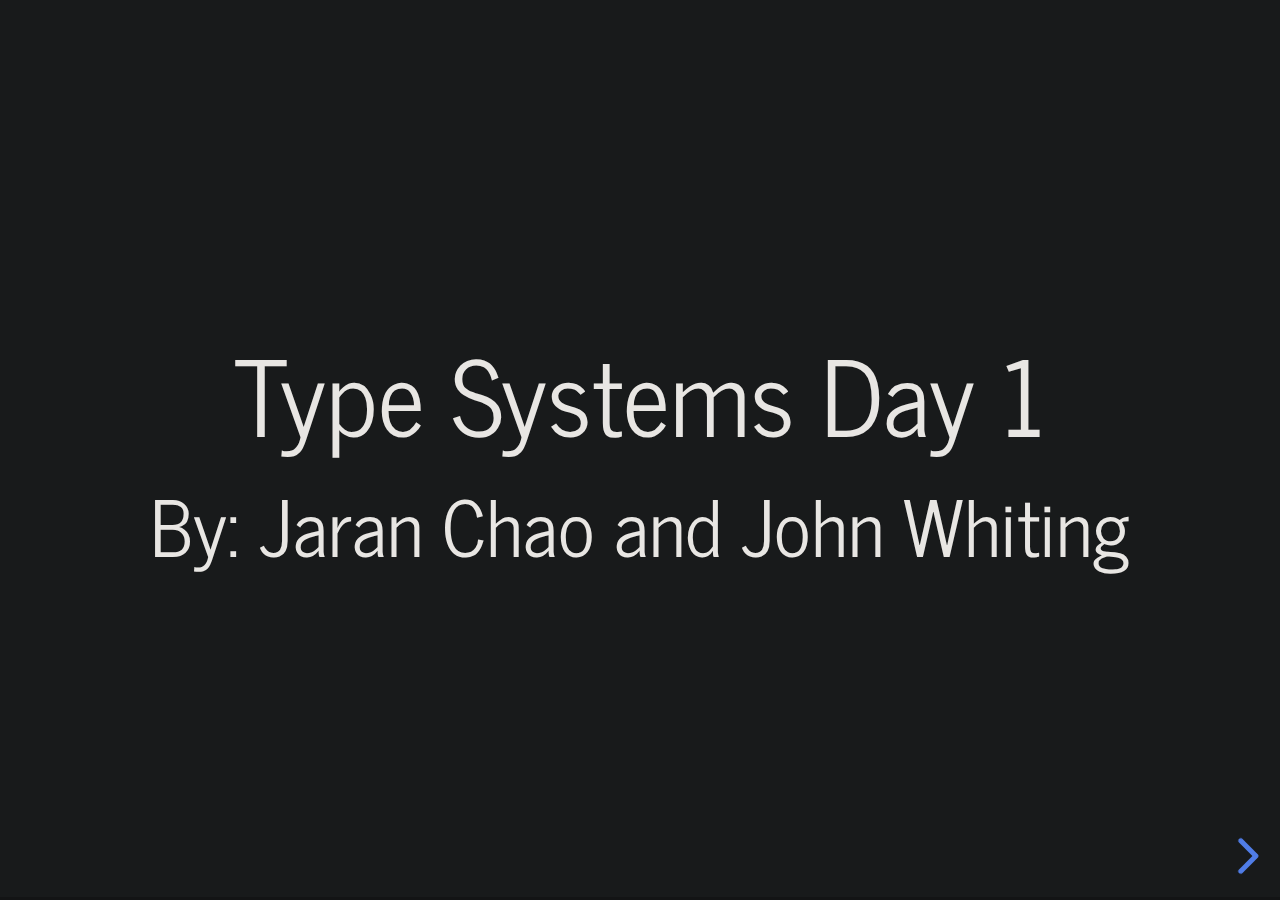
==== commit 0073100d: "small changes" ====
--- a/export/Day01-Slides/index.html
+++ b/export/Day01-Slides/index.html
@@ -6,7 +6,7 @@
 
     <title></title>
     <link rel="stylesheet" href="dist/reveal.css" />
-    <link rel="stylesheet" href="dist/theme/simple.css" id="theme" />
+    <link rel="stylesheet" href="css/my-theme.css" id="theme" />
     <link rel="stylesheet" href="plugin/highlight/zenburn.css" />
 	<link rel="stylesheet" href="css/layout.css" />
 	<link rel="stylesheet" href="plugin/customcontrols/style.css">
@@ -112,18 +112,18 @@
 
 ## Static vs. Dynamic
 
-Static Typing                                                              | Dynamic Typing
-:--------------------------------------------------------------------------|---------------------------------------------------------------------:
-The type of a variable is known at <i style="color:#22d;">compile time</i> | The type of a variable is known at <i style="color:#22d;">runtime</i>
-The type of a variable <i style="color:#e22;">cannot</i> change            | The type of a variable <i style="color:#4e4;">can</i> change
+| Static Typing                                                                 |                                                           Dynamic Typing |
+| :---------------------------------------------------------------------------- | -----------------------------------------------------------------------: |
+| The type of a variable is known at <i style="color:#4e85e4;">compile time</i> | The type of a variable is known at <i style="color:#4e85e4;">runtime</i> |
+| The type of a variable <i style="color:#ef3535;">cannot</i> change            |          The type of a variable <i style="color:#4def4d;">can</i> change |
 </div></script></section><section  data-markdown><script type="text/template"><!-- .slide: class="drop" -->
 <div class="" style="position: absolute; left: 0px; top: 0px; height: 700px; width: 960px; min-height: 700px; display: flex; flex-direction: column; align-items: center; justify-content: center" absolute="true">
 
 ## Strong vs. Weak
 
-Strong Typing                                         | Weak Typing
-:-----------------------------------------------------|-----------------------------------------------------:
- <i style="color:#e22;">Never</i> possible to convert | <i style="color:#4e4;">Always</i> possible to convert
+| Strong Typing                                           |                                              Weak Typing |
+| :------------------------------------------------------ | -------------------------------------------------------: |
+| <i style="color:#ef3535;">Never</i> possible to convert | <i style="color:#4def4d;">Always</i> possible to convert |
 
 There are no standardized/agreed upon definitions for strong and weakly typed languages.
 However, the above terms will be used for the rest of the presentation. <!-- .element: style="font-size: 1.5rem" -->
@@ -138,12 +138,14 @@
 
 # Magic Method __str__ for type casting
 class Test:
-	def __str__(self):
-		return "test"
+    def __str__(self):
+        return "test"
 
 print("hello world" + Test()) # Gives a TypeError
 print("hello world" + str(Test())) # Prints "hello worldtest"
 ```
+
+[Godbolt](https://godbolt.org/z/eP9c4fxj4)
 </div></script></section><section  data-markdown><script type="text/template"><!-- .slide: class="drop" -->
 <div class="" style="position: absolute; left: 0px; top: 0px; height: 700px; width: 960px; min-height: 700px; display: flex; flex-direction: column; align-items: center; justify-content: center" absolute="true">
 
@@ -162,6 +164,8 @@
 // Evaulates to "banana"
 console.log(("b" + "a" + + "a" + "a").toLowerCase());
 ```
+
+[Godbolt](https://godbolt.org/z/v47GG6Me9)
 </div></script></section><section  data-markdown><script type="text/template"><!-- .slide: class="drop" -->
 <div class="" style="position: absolute; left: 0px; top: 0px; height: 700px; width: 960px; min-height: 700px; display: flex; flex-direction: column; align-items: center; justify-content: center" absolute="true">
 
@@ -170,20 +174,22 @@
 ```c
 // Fast Inverse Square Root Algorithm for Quake III Arena
 float q_rsqrt(float number) {
-  long i;
-  float x2, y;
-  const float threehalfs = 1.5F;
-
-  x2 = number * 0.5F;
-  y  = number;
-  i  = * ( long * ) &y; // evil floating point bit level hacking
-  i  = 0x5f3759df - ( i >> 1 ); // what the...
-  y  = * ( float * ) &i;
-  y  = y * ( threehalfs - ( x2 * y * y ) );
-
-  return y;
-}
-```
+    long i;
+    float x2, y;
+    const float threehalfs = 1.5F;
+    
+    x2 = number * 0.5F;
+    y  = number;
+    i  = * ( long * ) &y; // evil floating point bit level hacking
+    i  = 0x5f3759df - ( i >> 1 ); // what the...
+    y  = * ( float * ) &i;
+    y  = y * ( threehalfs - ( x2 * y * y ) );
+    
+    return y;
+}
+```
+
+[Godbolt](https://godbolt.org/z/WqajehrvK)
 </div></script></section><section  data-markdown><script type="text/template"><!-- .slide: class="drop" -->
 <div class="" style="position: absolute; left: 0px; top: 0px; height: 700px; width: 960px; min-height: 700px; display: flex; flex-direction: column; align-items: center; justify-content: center" absolute="true">
 
@@ -191,33 +197,224 @@
 
 ```java
 public class Main {
-  static class Test {
-    @Override
-    public String toString() {
-      return "test";
+    static class Test {
+        @Override
+        public String toString() {
+            return "test";
+        }
     }
-  }
-  public static void main(String[] args) {
-	// Prints "hello world10"
-	System.out.println("hello world" + 10);
-	
-	// Prints "hello worldtest"
-	System.out.println("hello world" + new Test());
-  }
-}
-```
+    public static void main(String[] args) {
+        // Prints "hello world10"
+        System.out.println("hello world" + 10);
+        
+        // Prints "hello worldtest"
+        System.out.println("hello world" + new Test());
+    }
+}
+```
+
+[Godbolt](https://godbolt.org/z/a78jP8G96)
 </div></script></section><section  data-markdown><script type="text/template"><!-- .slide: class="drop" -->
 <div class="" style="position: absolute; left: 0px; top: 0px; height: 700px; width: 960px; min-height: 700px; display: flex; flex-direction: column; align-items: center; justify-content: center" absolute="true">
 
 ## Nominal vs. Structural
+
+| Nominal                                                                   |                                                                         Structural |
+| :------------------------------------------------------------------------ | ---------------------------------------------------------------------------------: |
+| Determines if types are equal based on <i style="color:#4e85e4;">name</i> |     Determines if types are equal based on <i style="color:#4e85e4;">structure</i> |
+| Types are <i style="color:#4e85e4;">explicitly</i> declared to be related | Types are <i style="color:#4e85e4;">implicitly</i> related if the structures match |
+</div></script></section><section  data-markdown><script type="text/template"><!-- .slide: class="drop" -->
+<div class="" style="position: absolute; left: 0px; top: 0px; height: 700px; width: 960px; min-height: 700px; display: flex; flex-direction: column; align-items: center; justify-content: center" absolute="true">
+
+## Nominal Example (C)
+
+```c
+typedef struct {
+    int x, y;  
+} vector_2d;
+
+typedef struct {
+    int x, y, z;
+} vector_3d;
+
+double my_abs(vector_2d vec) {
+    return sqrt(vec.x * vec.x + vec.y * vec.y);
+}
+
+int main() {
+    vector_2d vec2d = { .x = 3, .y = 4 };
+    vector_3d vec3d = { .x = 3, .y = 4, .z = 1000000 };
+
+    printf("%f", my_abs(vec2d));
+    printf("%f", my_abs(vec3d)); // error: incompatible type
+}
+```
+
+[Godbolt](https://godbolt.org/z/oczWqsY8a)
+</div></script></section><section  data-markdown><script type="text/template"><!-- .slide: class="drop" -->
+<div class="" style="position: absolute; left: 0px; top: 0px; height: 700px; width: 960px; min-height: 700px; display: flex; flex-direction: column; align-items: center; justify-content: center" absolute="true">
+
+## Structural Example (TS)
+
+```typescript
+interface Vector2d {
+  x: number,
+  y: number,
+};
+
+interface Vector3d {
+  x: number,
+  y: number,
+  z: number,
+};
+
+function magnitude({ x, y }: Vector2d): number {
+  return Math.sqrt(x * x + y * y);
+}
+
+const vec2d: Vector2d = { x: 3, y: 4 };
+const vec3d: Vector3d = { x: 3, y: 4, z: 100000000 };
+
+console.log(magnitude(vec2d) === 5); // Should be 5
+console.log(magnitude(vec3d) !== 5); // Should not be 5, but it is
+```
+
+[ReplIt](https://replit.com/@JohnathanWhitin/StructuralTypeSystemExample)
+</div></script></section><section  data-markdown><script type="text/template"><!-- .slide: class="drop" -->
+<div class="" style="position: absolute; left: 0px; top: 0px; height: 700px; width: 960px; min-height: 700px; display: flex; flex-direction: column; align-items: center; justify-content: center" absolute="true">
+
+## Structural Example (Go)
+
+```go
+type Abser interface {
+    Abs() float64
+}
+
+type Vector struct {
+    X, Y float64
+}
+
+func (v Vector) Abs() float64 {
+    return math.Sqrt(v.X * v.X + v.Y * v.Y)
+}
+
+var _ Abser = (*Vector)(nil) // succeeds as a Vector implements Magnitude implicitly
+
+type Box struct {
+    Value float64
+}
+
+var _ Abser = (*Box)(nil) // won't succeed as a Box is not an Abser implicitly
+```
+
+[Godbolt](https://godbolt.org/z/4ohxYc3Gh)
+</div></script></section><section  data-markdown><script type="text/template"><!-- .slide: class="drop" -->
+<div class="" style="position: absolute; left: 0px; top: 0px; height: 700px; width: 960px; min-height: 700px; display: flex; flex-direction: column; align-items: center; justify-content: center" absolute="true">
+
+## Structural Example (C++20)
+
+```cpp
+template<typename T>
+concept Absable = requires(T t) {
+    { t.abs() } -> std::convertible_to<double>;
+};
+
+struct Vector {
+    double x, y;
+    auto abs() -> double {
+        return std::sqrt(this->x * this->x + this->y * this->y);
+    }
+};
+
+static_assert(Absable<Vector>); // succeeds as Vector has the abs method
+
+struct Box {
+    double value;
+};
+
+static_assert(Absable<Box>); // fails as Box does not have the abs method
+```
+
+[Godbolt](https://godbolt.org/z/cEPb3Y89K)
 </div></script></section><section  data-markdown><script type="text/template"><!-- .slide: class="drop" -->
 <div class="" style="position: absolute; left: 0px; top: 0px; height: 700px; width: 960px; min-height: 700px; display: flex; flex-direction: column; align-items: center; justify-content: center" absolute="true">
 
 ## Duck Typing
+
+If it walks like a duck and quacks like a duck, then it must be a duck!
+
+| Structural Typing                                                               |                                                                Duck Typing |
+| :------------------------------------------------------------------------------ | -------------------------------------------------------------------------: |
+| Checks for structural equivalence at <i style="color:#4e85e4;">compile time</i> | Checks for structural equivalence at <i style="color:#4e85e4;">runtime</i> |
+</div></script></section><section  data-markdown><script type="text/template"><!-- .slide: class="drop" -->
+<div class="" style="position: absolute; left: 0px; top: 0px; height: 700px; width: 960px; min-height: 700px; display: flex; flex-direction: column; align-items: center; justify-content: center" absolute="true">
+
+## Duck Typing Example
+
+```python
+from dataclasses import dataclass
+
+@dataclass
+class Vector:
+    x: float
+    y: float
+    
+    def abs(self):
+        return (self.x * self.x + self.y * self.y) ** (0.5)
+
+@dataclass
+class Box:
+    value: float
+
+def absOf(a) -> float:
+    return a.abs()
+
+print(absOf(vec)) # prints 5.0
+print(absOf(box)) # AttributeError: 'Box' object has no attribute 'abs'
+```
+
+[Godbolt](https://godbolt.org/z/ssxa43vof)
 </div></script></section><section  data-markdown><script type="text/template"><!-- .slide: class="drop" -->
 <div class="" style="position: absolute; left: 0px; top: 0px; height: 700px; width: 960px; min-height: 700px; display: flex; flex-direction: column; align-items: center; justify-content: center" absolute="true">
 
 ## Manifest vs. Inferred
+
+| Manifest                                                          |                                                           Inferred |
+| :---------------------------------------------------------------- | -----------------------------------------------------------------: |
+| All types must be <i style="color:#4e85e4;">explicitly</i> stated | All types can be <i style="color:#4e85e4;">implicitly</i> inferred |
+
+Again a spectrum, different levels of inference are possible. Ranging from basic expression level to full program. An example type system that allows for full program type inference is called Hindley-Milner (HM). This will be discussed more in the next presentation.
+</div></script></section><section  data-markdown><script type="text/template"><!-- .slide: class="drop" -->
+<div class="" style="position: absolute; left: 0px; top: 0px; height: 700px; width: 960px; min-height: 700px; display: flex; flex-direction: column; align-items: center; justify-content: center" absolute="true">
+
+## Example
+
+```cpp
+auto main() -> int {
+    double pi = 3.14;
+    auto alsoPi = 3.14;
+    
+    double someConstant = 10; // known to be double
+    auto whoops = 10;         // inferred as int instead of double
+}
+```
+
+<table style="margin: 0;">
+    <thead>
+        <tr>
+            <td colspan="5" style="text-align: center;">Common Keywords</td>
+        </tr>
+    </thead>
+    <tbody>
+        <tr>
+            <td>auto</td>
+            <td>let</td>
+            <td>var</td>
+            <td>val</td>
+            <td>def</td>
+        </tr>
+    </tbody>
+</table>
 </div></script></section></div>
     </div>
 
--- a/export/Day01-Slides/css/my-theme.css
+++ b/export/Day01-Slides/css/my-theme.css
@@ -0,0 +1,331 @@
+@import "https://fonts.googleapis.com/css?family=News+Cycle:400,700";
+@import "https://fonts.googleapis.com/css?family=Lato:400,700,400italic,700italic";
+.reveal .has-dark-background,
+.reveal .has-dark-background h1,
+.reveal .has-dark-background h2,
+.reveal .has-dark-background h3,
+.reveal .has-dark-background h4,
+.reveal .has-dark-background h5,
+.reveal .has-dark-background h6 {
+  color: #fff;
+}
+:root {
+  --r-background-color: #181a1b;
+  --r-main-font: Lato, sans-serif;
+  --r-main-font-size: 40px;
+  --r-main-color: #e8e6e3;
+  --r-block-margin: 20px;
+  --r-heading-margin: 0 0 20px 0;
+  --r-heading-font:
+    News Cycle,
+    Impact,
+    sans-serif;
+  --r-heading-color: #e8e6e3;
+  --r-heading-line-height: 1.2;
+  --r-heading-letter-spacing: normal;
+  --r-heading-text-transform: none;
+  --r-heading-text-shadow: none;
+  --r-heading1-font-weight: normal;
+  --r-heading2-font-weight: normal;
+  --r-heading3-font-weight: normal;
+  --r-heading4-font-weight: normal;
+  --r-heading5-font-weight: normal;
+  --r-heading6-font-weight: normal;
+  --r-heading1-text-shadow: none;
+  --r-heading1-size: 3.77em;
+  --r-heading2-size: 2.11em;
+  --r-heading3-size: 1.55em;
+  --r-heading4-size: 1em;
+  --r-heading5-size: 0.8em;
+  --r-heading6-size: 0.6em;
+  --r-code-font: monospace;
+  --r-link-color: #5789ff;
+  --r-link-color-dark: #456dcc;
+  --r-link-color-hover: #77a9ff;
+  --r-selection-background-color: rgba(0, 0, 0, 0.99);
+  --r-selection-color: #fff;
+}
+.reveal-viewport {
+  background: #fff;
+  background-color: var(--r-background-color);
+}
+.reveal {
+  font-family: var(--r-main-font);
+  font-size: var(--r-main-font-size);
+  font-weight: normal;
+  color: var(--r-main-color);
+}
+.reveal ::selection {
+  color: var(--r-selection-color);
+  background: var(--r-selection-background-color);
+  text-shadow: none;
+}
+.reveal ::-moz-selection {
+  color: var(--r-selection-color);
+  background: var(--r-selection-background-color);
+  text-shadow: none;
+}
+.reveal .slides section,
+.reveal .slides section > section {
+  line-height: 1.3;
+  font-weight: inherit;
+}
+.reveal h1,
+.reveal h2,
+.reveal h3,
+.reveal h4,
+.reveal h5,
+.reveal h6 {
+  margin: var(--r-heading-margin);
+  color: var(--r-heading-color);
+  font-family: var(--r-heading-font);
+  line-height: var(--r-heading-line-height);
+  letter-spacing: var(--r-heading-letter-spacing);
+  text-transform: var(--r-heading-text-transform);
+  text-shadow: var(--r-heading-text-shadow);
+  word-wrap: break-word;
+}
+.reveal h1 {
+  font-size: var(--r-heading1-size);
+}
+.reveal h2 {
+  font-size: var(--r-heading2-size);
+}
+.reveal h3 {
+  font-size: var(--r-heading3-size);
+}
+.reveal h4 {
+  font-size: var(--r-heading4-size);
+}
+.reveal h5 {
+  font-size: var(--r-heading5-size);
+}
+.reveal h6 {
+  font-size: var(--r-heading6-size);
+}
+.reveal h1 {
+  font-weight: var(--r-heading1-font-weight);
+}
+.reveal h2 {
+  font-weight: var(--r-heading2-font-weight);
+}
+.reveal h3 {
+  font-weight: var(--r-heading3-font-weight);
+}
+.reveal h4 {
+  font-weight: var(--r-heading4-font-weight);
+}
+.reveal h5 {
+  font-weight: var(--r-heading5-font-weight);
+}
+.reveal h6 {
+  font-weight: var(--r-heading6-font-weight);
+}
+.reveal h1 {
+  text-shadow: var(--r-heading1-text-shadow);
+}
+.reveal .slides > section.drop {
+  padding-top: 0;
+  padding-bottom: 0;
+  height: 100%;
+}
+.reveal p {
+  margin: var(--r-block-margin) 0;
+  line-height: 1.3;
+}
+.reveal h1:last-child,
+.reveal h2:last-child,
+.reveal h3:last-child,
+.reveal h4:last-child,
+.reveal h5:last-child,
+.reveal h6:last-child {
+  margin-bottom: 0;
+}
+.reveal img,
+.reveal video,
+.reveal iframe {
+  max-width: 100%;
+  max-height: 100%;
+}
+.reveal strong,
+.reveal b {
+  font-weight: bold;
+}
+.reveal em {
+  font-style: italic;
+}
+.reveal ol,
+.reveal dl,
+.reveal ul {
+  display: inline-block;
+  text-align: left;
+  margin: 0 0 0 1em;
+}
+.reveal ol {
+  list-style-type: decimal;
+}
+.reveal ul {
+  list-style-type: disc;
+}
+.reveal ul ul {
+  list-style-type: square;
+}
+.reveal ul ul ul {
+  list-style-type: circle;
+}
+.reveal ul ul,
+.reveal ul ol,
+.reveal ol ol,
+.reveal ol ul {
+  display: block;
+  margin-left: 40px;
+}
+.reveal dt {
+  font-weight: bold;
+}
+.reveal dd {
+  margin-left: 40px;
+}
+.reveal blockquote {
+  display: block;
+  position: relative;
+  width: 70%;
+  margin: var(--r-block-margin) auto;
+  padding: 5px;
+  font-style: italic;
+  background: rgba(255, 255, 255, 0.05);
+  box-shadow: 0 0 2px rgba(0, 0, 0, 0.2);
+}
+.reveal blockquote p:first-child,
+.reveal blockquote p:last-child {
+  display: inline-block;
+}
+.reveal q {
+  font-style: italic;
+}
+.reveal pre {
+  display: block;
+  position: relative;
+  width: 90%;
+  margin: var(--r-block-margin) auto;
+  text-align: left;
+  font-size: 0.40em;
+  font-family: var(--r-code-font);
+  line-height: 1.2em;
+  word-wrap: break-word;
+  box-shadow: 0 5px 15px rgba(0, 0, 0, 0.15);
+}
+.reveal code {
+  font-family: var(--r-code-font);
+  text-transform: none;
+  tab-size: 2;
+  background: rgba(255, 255, 255, 0.05);
+}
+.reveal pre code {
+  display: block;
+  padding: 5px;
+  overflow: auto;
+  max-height: 400px;
+  word-wrap: normal;
+}
+.reveal .code-wrapper {
+  white-space: normal;
+}
+.reveal .code-wrapper code {
+  white-space: pre;
+}
+.reveal table {
+  margin: auto;
+  border-collapse: collapse;
+  border-spacing: 0;
+}
+.reveal table th {
+  font-weight: bold;
+}
+.reveal table th,
+.reveal table td {
+  text-align: left;
+  padding: 0.2em 0.5em;
+  border-bottom: 1px solid;
+}
+.reveal table th[align=center],
+.reveal table td[align=center] {
+  text-align: center;
+}
+.reveal table th[align=right],
+.reveal table td[align=right] {
+  text-align: right;
+}
+.reveal table tbody tr:last-child th,
+.reveal table tbody tr:last-child td {
+  border-bottom: none;
+}
+.reveal sup {
+  vertical-align: super;
+  font-size: smaller;
+}
+.reveal sub {
+  vertical-align: sub;
+  font-size: smaller;
+}
+.reveal small {
+  display: inline-block;
+  font-size: 0.6em;
+  line-height: 1.2em;
+  vertical-align: top;
+}
+.reveal small * {
+  vertical-align: top;
+}
+.reveal img {
+  margin: var(--r-block-margin) 0;
+}
+.reveal a {
+  color: var(--r-link-color);
+  text-decoration: none;
+  transition: color 0.15s ease;
+}
+.reveal a:hover {
+  color: var(--r-link-color-hover);
+  text-shadow: none;
+  border: none;
+}
+.reveal .roll span:after {
+  color: #fff;
+  background: var(--r-link-color-dark);
+}
+.reveal .r-frame {
+  border: 4px solid var(--r-main-color);
+  box-shadow: 0 0 10px rgba(0, 0, 0, 0.15);
+}
+.reveal a .r-frame {
+  transition: all 0.15s linear;
+}
+.reveal a:hover .r-frame {
+  border-color: var(--r-link-color);
+  box-shadow: 0 0 20px rgba(0, 0, 0, 0.55);
+}
+.reveal .controls {
+  color: var(--r-link-color) !important;
+}
+.reveal .progress {
+  background: rgba(0, 0, 0, 0.2);
+  color: var(--r-link-color);
+}
+@media print {
+  .backgrounds {
+    background-color: var(--r-background-color);
+  }
+}
+.has-dark-background canvas[data-chart] {
+  background-color: white;
+}
+.has-light-background canvas[data-chart] {
+  background-color: unset;
+}
+canvas[data-chart] {
+  padding: 0.5em;
+}
+.reveal .hljs {
+  min-height: 50%;
+}
